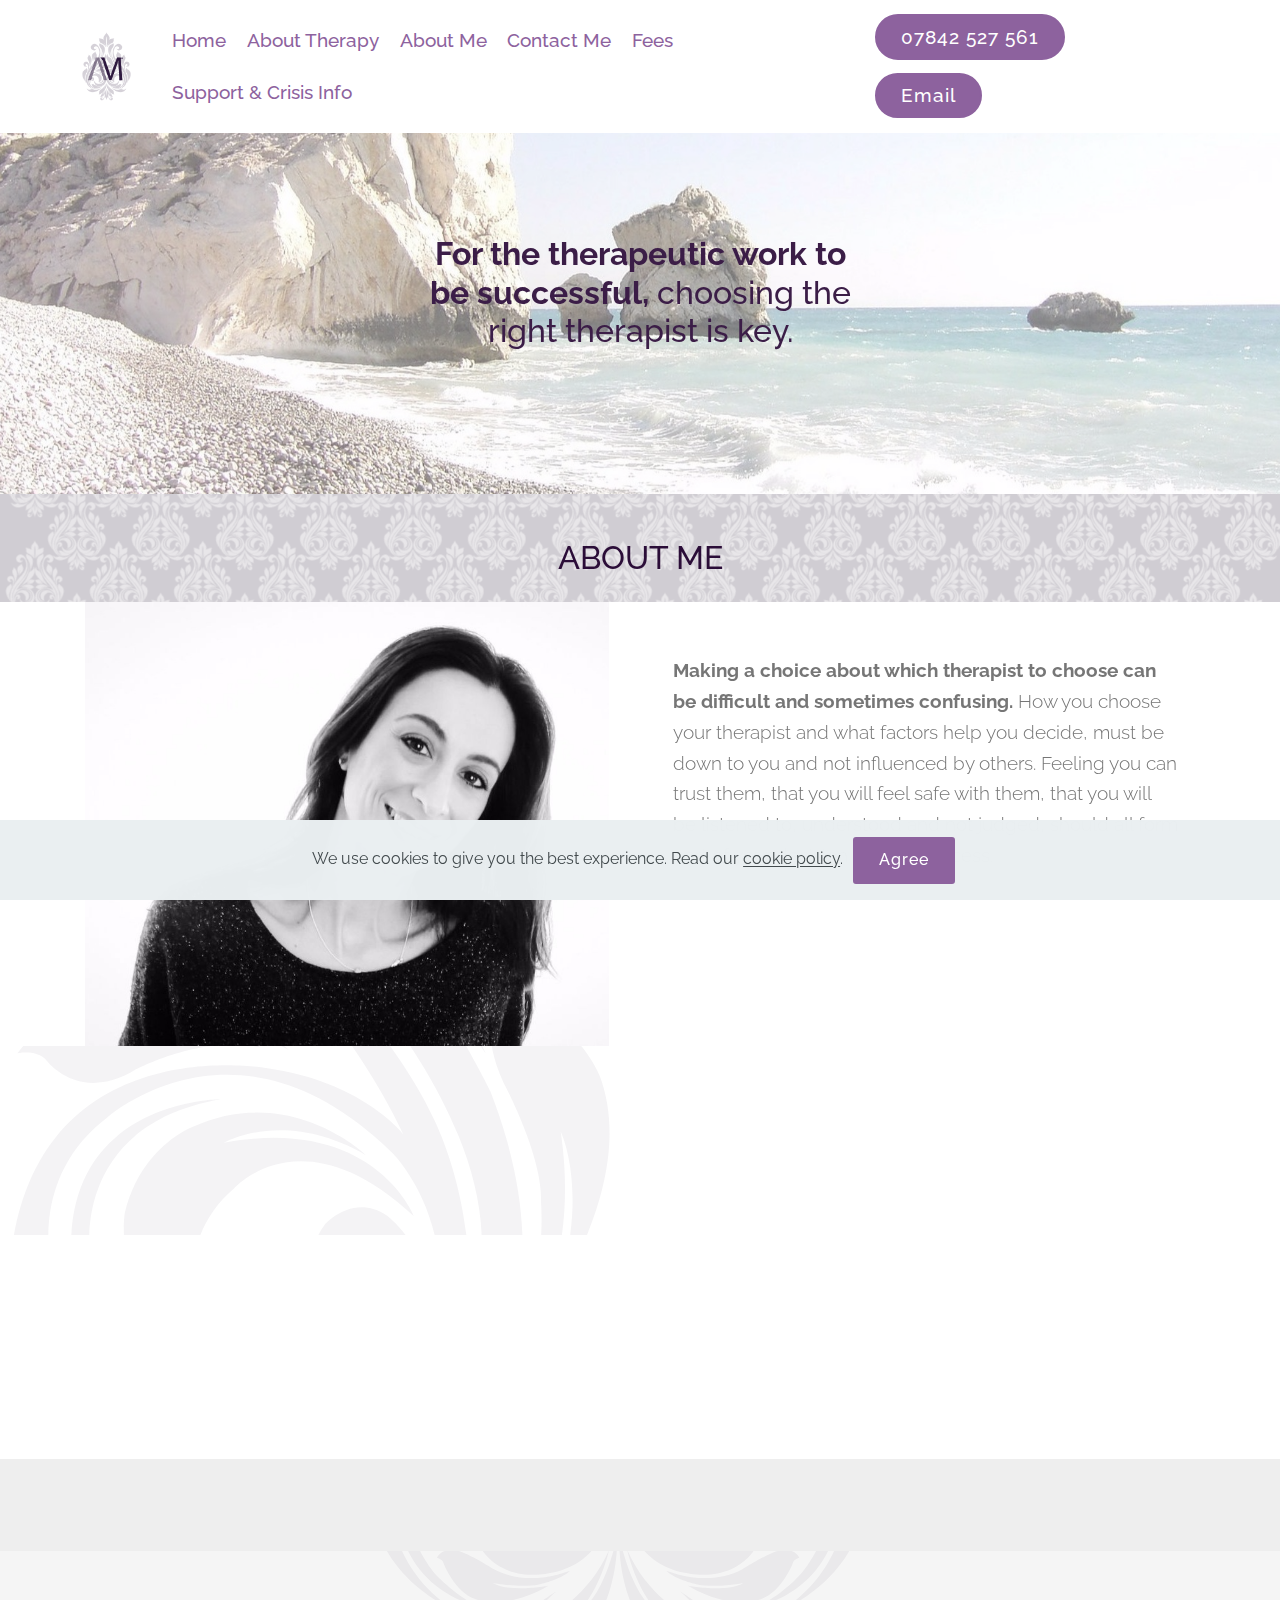
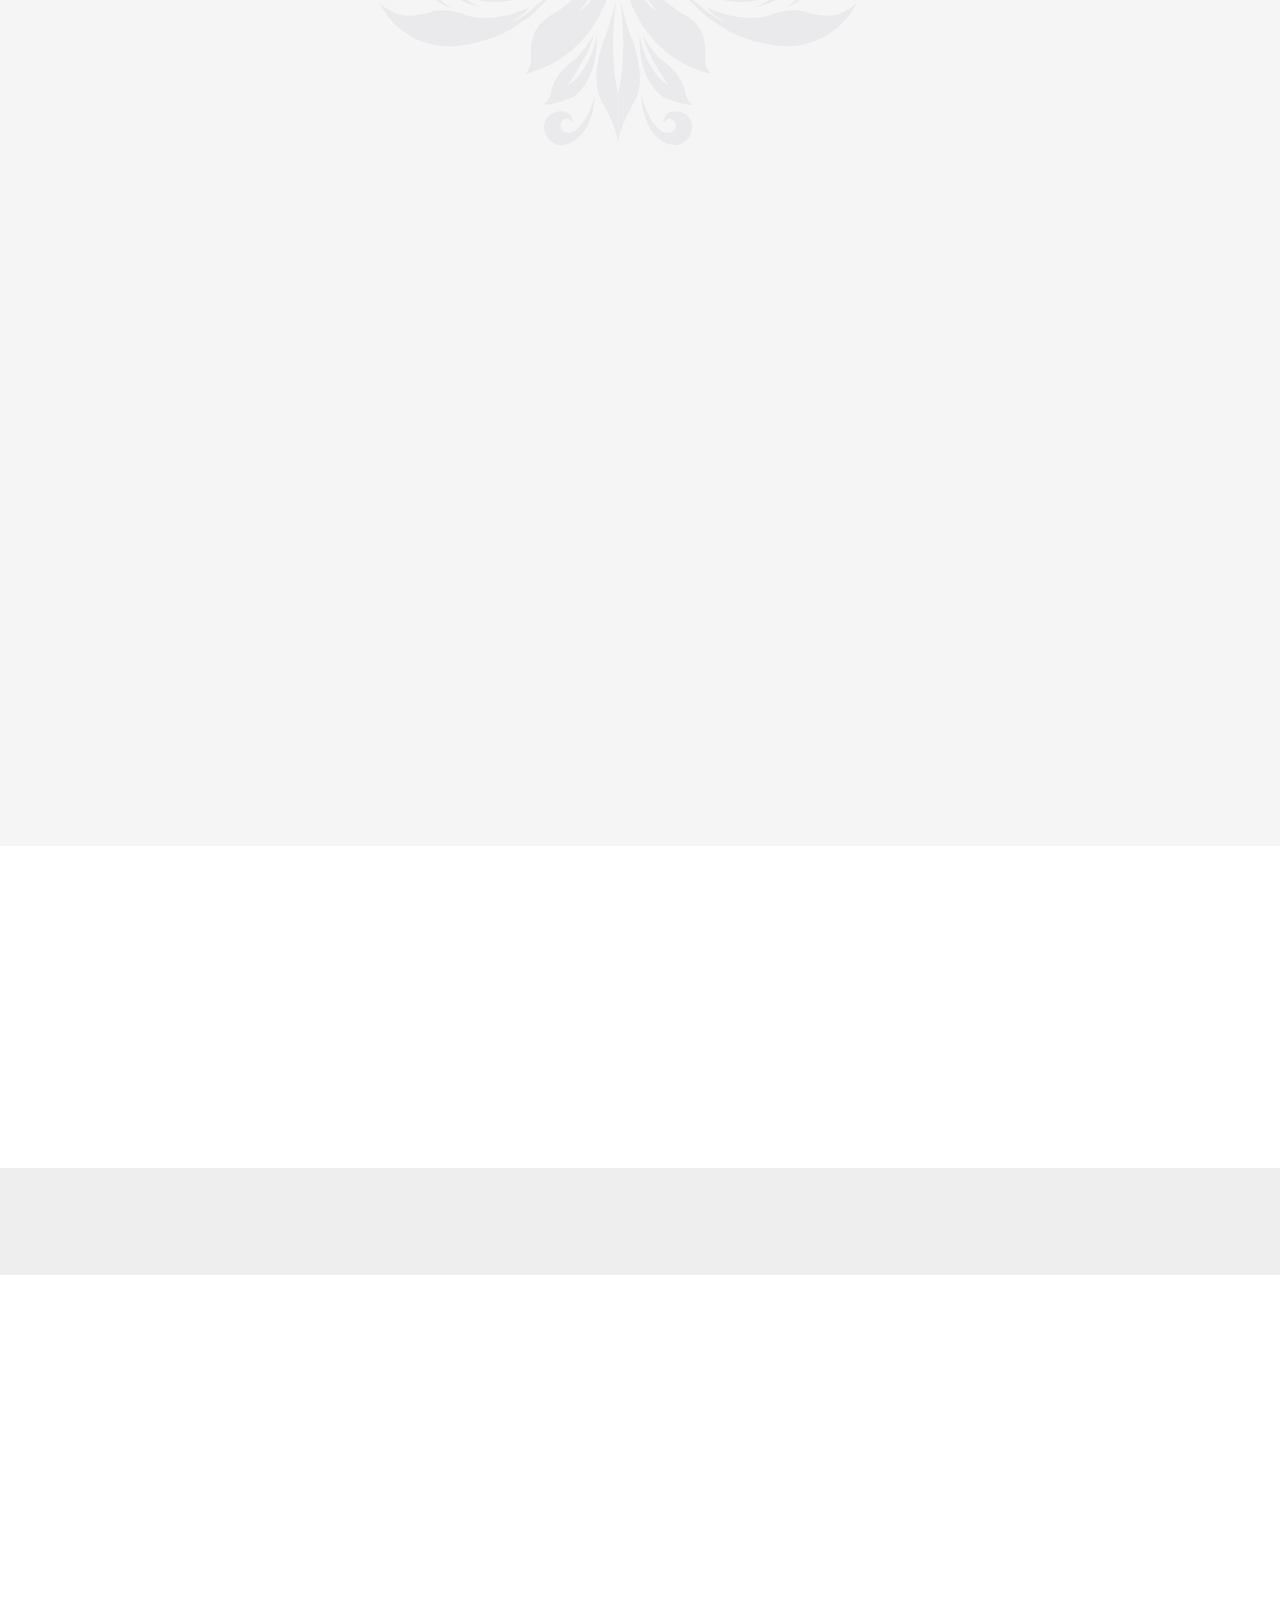
==== About-Me.html @ e9b21791 "create github pages" ====
<!DOCTYPE html>
<html  >
<head>
  
  <meta charset="UTF-8">
  <meta http-equiv="X-UA-Compatible" content="IE=edge">
  
  <meta name="viewport" content="width=device-width, initial-scale=1, minimum-scale=1">
  <link rel="shortcut icon" href="assets/images/am-mytimetoheal-logo0.5x-172x239.png" type="image/x-icon">
  <meta name="description" content="Making a choice about which therapist to choose can be difficult and sometimes confusing.

My academic qualifications include:

Making a choice about which therapist to choose can be difficult and sometimes confusing. How you choose your therapist and what factors help you decide, must be down to you and not influenced by others. Feeling you can trust them, that you will feel safe with them, that you will be listened to, understood and not judged, should all form part of your decision making process.

Counsellor & Psychotherapist | For better mental health and well-being | Counselling & Psychotherapy for Adults | Wembley, Harrow, Greater London | Online, Face-to-face">
  
  
  <title>My Time To Heal | Psychotherapy and Counselling | For better mental health and well-being | About Me</title>
  <link rel="stylesheet" href="assets/web/assets/mobirise-icons/mobirise-icons.css">
  <link rel="stylesheet" href="assets/bootstrap/css/bootstrap.min.css">
  <link rel="stylesheet" href="assets/bootstrap/css/bootstrap-grid.min.css">
  <link rel="stylesheet" href="assets/bootstrap/css/bootstrap-reboot.min.css">
  <link rel="stylesheet" href="assets/web/assets/gdpr-plugin/gdpr-styles.css">
  <link rel="stylesheet" href="assets/tether/tether.min.css">
  <link rel="stylesheet" href="assets/socicon/css/styles.css">
  <link rel="stylesheet" href="assets/animatecss/animate.min.css">
  <link rel="stylesheet" href="assets/dropdown/css/style.css">
  <link rel="stylesheet" href="assets/theme/css/style.css">
  <link rel="preload" as="style" href="assets/mobirise/css/mbr-additional.css"><link rel="stylesheet" href="assets/mobirise/css/mbr-additional.css" type="text/css">
  
  
  

</head>
<body>
  <section class="menu cid-rmArY1lgLQ" once="menu" id="menu2-4z">

    

    <nav class="navbar navbar-expand beta-menu navbar-dropdown align-items-center navbar-fixed-top navbar-toggleable-sm">
        <button class="navbar-toggler navbar-toggler-right" type="button" data-toggle="collapse" data-target="#navbarSupportedContent" aria-controls="navbarSupportedContent" aria-expanded="false" aria-label="Toggle navigation">
            <div class="hamburger">
                <span></span>
                <span></span>
                <span></span>
                <span></span>
            </div>
        </button>
        <div class="menu-logo">
            <div class="navbar-brand">
                <span class="navbar-logo">
                    <a href="index.html#header4-k5">
                        <img src="assets/images/am-mytimetoheal-logo0.5x-172x239.png" alt="My-time-to-heal-BACP and NCS registered psychotherapist and counsellor based in Wembley, London and work primarily with young people and adults. " title="My-time-to-heal-BACP and NCS registered psychotherapist and counsellor based in Wembley, London and work primarily with young people and adults. " style="height: 4.6rem;">
                    </a>
                </span>
                
            </div>
        </div>
        <div class="collapse navbar-collapse" id="navbarSupportedContent">
            <ul class="navbar-nav nav-dropdown" data-app-modern-menu="true"><li class="nav-item">
                    <a class="nav-link link text-primary display-7" href="index.html#header4-k5">
                        Home</a>
                </li><li class="nav-item">
                    <a class="nav-link link text-primary display-7" href="About-Therapy.html#content4-ao">
                        About Therapy</a>
                </li><li class="nav-item"><a class="nav-link link text-primary display-7" href="About-Me.html#header5-go">
                        About Me</a></li><li class="nav-item"><a class="nav-link link text-primary display-7" href="Contact-Me.html#header5-gq">
                        Contact Me</a></li><li class="nav-item"><a class="nav-link link text-primary display-7" href="Fees.html#header5-hh">
                        Fees</a></li><li class="nav-item"><a class="nav-link link text-primary display-7" href="Mental-Health-Support-and-Crisis-Information.html#header5-gs">Support &amp; Crisis Info</a></li></ul>
            <div class="navbar-buttons mbr-section-btn"><a class="btn btn-sm btn-primary display-7" href="tel:+44 (0)7842 527 561">07842 527 561</a> <a class="btn btn-sm btn-primary display-7" href="mailto:enquiries@mytimetoheal.co.uk">Email</a></div>
        </div>
    </nav>
</section>

<section class="header5 cid-s1kZaqlT1Z mbr-parallax-background" id="header5-go">

    

    <div class="mbr-overlay" style="opacity: 0.4; background-color: rgb(255, 255, 255);">
    </div>
    <div class="container">
        <div class="row justify-content-center">
            <div class="mbr-white col-md-5">
                <h1 class="mbr-section-title align-center pb-3 mbr-fonts-style display-5"><div><br></div><div><strong><br></strong></div><br><div><strong>For the therapeutic work to be successful,</strong> choosing the right therapist is key.</div></h1>
                
                
            </div>
        </div>
    </div>

    
</section>

<section class="header5 cid-sbq6ECqCVi mbr-parallax-background" id="header5-kl">

    

    <div class="mbr-overlay" style="opacity: 0; background-color: rgb(35, 35, 35);">
    </div>
    <div class="container">
        <div class="row justify-content-center">
            <div class="mbr-white col-md-10">
                <h1 class="mbr-section-title align-center pb-3 mbr-fonts-style display-5">ABOUT ME</h1>
                
                
            </div>
        </div>
    </div>

    
</section>

<section class="testimonials2 cid-sbkFHCtm6P" id="testimonials2-ke">

    

    

    <div class="container">
        <div class="media-container-row">
            <div class="mbr-figure pr-lg-5" style="width: 105%;">
              <img src="assets/images/anna-maria-dilieto-grey-2-1048x698.jpeg" alt="Anna-Maria-Dilieto-Counsellor &amp; Psychotherapist | For better mental health and well-being | Counselling &amp; Psychotherapy for Adults | Wembley, Harrow, Greater London | Online, Face-to-face" title="Anna-Maria-Dilieto-Counsellor &amp; Psychotherapist | For better mental health and well-being | Counselling &amp; Psychotherapy for Adults | Wembley, Harrow, Greater London | Online, Face-to-face">
            </div>
            <div class="media-content px-3 align-self-center mbr-white py-2">
                    <p class="mbr-text testimonial-text mbr-fonts-style display-7"><span style="font-style: normal;"><strong>Making a choice about which therapist to choose can be difficult and sometimes confusing.</strong> How you choose your therapist and what factors help you decide, must be down to you and not influenced by others. Feeling you can trust them, that you will feel safe with them, that you will be listened to, understood and not judged, should all form part of your decision making process.
                    </span></p>
                    <p class="mbr-author-name pt-4 mb-2 mbr-fonts-style display-7">
                       Anna-Maria-Dilieto</p>
                    <p class="mbr-author-desc mbr-fonts-style display-7">
                       Counsellor and Psycotherapist
                    </p>
            </div>
        </div>
    </div>
</section>

<section class="cid-rqs8asDiIk mbr-parallax-background" id="content1-7b">
    
     

    <div class="container">
        <div class="media-container-row">
            <div class="mbr-text col-12 mbr-fonts-style display-7 col-md-8"><p><strong>Taking that first step</strong><span style="font-size: 1.2rem;"> to get in touch can be terrifying and can evoke lots of mixed and unnerving feelings. It may add to the feelings of vulnerability but this is absolutely normal. It also shows immense courage and inner strength that will undoubtedly form a part of the journey you are about to embark on.</span><br></p><p><strong>With all this in mind,</strong><span style="font-size: 1.2rem;"> it is important that when choosing your therapist, you consider their qualifications, that they have undergone recognised and approved training, and are registered with a professional body recognised by the professional standards authority.&nbsp;</span><br></p></div>
        </div>
    </div>
    
    <section class="mbr-section content5 mbr-parallax-background" group="Article">

    

    <div class="mbr-overlay" style="opacity: 0.5; background-color: rgb(141, 98, 158);">
    </div>


</section></section>

<section class="header5 cid-sbq6Ubxd2U mbr-parallax-background" id="header5-km">

    

    <div class="mbr-overlay" style="opacity: 0; background-color: rgb(35, 35, 35);">
    </div>
    <div class="container">
        <div class="row justify-content-center">
            <div class="mbr-white col-md-10">
                <h1 class="mbr-section-title align-center pb-3 mbr-fonts-style display-7"><strong>&nbsp;Professional Qualifications</strong></h1>
                
                
            </div>
        </div>
    </div>

    
</section>

<section class="mbr-section info3 cid-rSMXBiUciQ mbr-parallax-background" id="info3-cl">

    

    <div class="mbr-overlay" style="opacity: 0.4; background-color: rgb(255, 255, 255);">
    </div>

    <div class="container">
        <div class="row justify-content-center">
            <div class="media-container-column title col-12 col-md-10">
                
                <h3 class="mbr-section-subtitle align-left mbr-light mbr-white pb-3 mbr-fonts-style display-7"><strong>Diploma in </strong>(Psychodynamic)<strong> Therapeutic Counselling.</strong><br><br><strong>Foundations of CBT </strong>[Cognitive Behavioural Therapy]<div><br></div><div><strong>Rewind Trauma Therapy - The Rewind Technique</strong></div><br><div><strong>Dream Completion Technique</strong></div><br><div>Certificate in<strong> Clinical Assessment Skills</strong></div><br><div><strong>Attachment, Complex Trauma Therapy, PTSD and Personality Disorders</strong></div><div><strong><br></strong></div><div><strong>Imago Relationship Therapy</strong></div><br><div><strong>Psychological Models and Treatment for Bipolar</strong></div><br><div><strong>Polyvagal Theory</strong></div><br><div><strong>Bereavement and Complex Grief</strong></div><br><div>Certificates in<strong> Counselling Skills and Counselling Studies</strong></div><strong><br></strong><div><br></div><strong><br></strong><div><span style="font-size: 16px;"><em>[<strong> </strong>Pre Psychotherapy &amp; Counselling qualifications include:</em><strong>   BA(Hons) </strong>Law and International Business (with <strong>Organisational Psychology</strong>) ]</span></div><div><span style="font-size: 1rem;"><br></span></div></h3>
                <p class="mbr-text align-left mbr-white mbr-fonts-style display-7">
                    In addition to my qualifications, I attend regular conferences and specialised courses to maintain up to date continuous professional development.
                </p>
                
            </div>
        </div>
    </div>
</section>

<section class="mbr-section article content1 cid-rkrnh1WNJz" id="content1-m">
    
     

    <div class="container">
        <div class="media-container-row">
            <div class="mbr-text col-12 mbr-fonts-style display-7 col-md-8"><p><strong>Alongside my private practice,</strong> my clinical experience within mental health settings includes working with the UK's Largest Mental Health Charity, <a href="http://www.mind.org.uk" target="_blank">Mind</a> offering counselling support to adults, also<a href="https://www.hillingdon.gov.uk/article/9592/Contact-details-for-Link-counselling-and-information-service-for-young-people " target="_blank"> Link</a>&nbsp;<a href="https://www.hillingdon.gov.uk/article/9592/Contact-details-for-Link-counselling-and-information-service-for-young-people " target="_blank">Counselling Service</a> which offers mental health support to 13 - 25 year olds and finally the Leading National Children's Mental Health Charity, <a href="http://www.place2be.org.uk" target="_blank">Place 2 Be</a>&nbsp;which offers counselling services to children within schools.&nbsp;</p><p><strong><br></strong></p></div>
        </div>
    </div>
</section>

<section class="header5 cid-sbq7DW9t6k mbr-parallax-background" id="header5-ko">

    

    <div class="mbr-overlay" style="opacity: 0; background-color: rgb(35, 35, 35);">
    </div>
    <div class="container">
        <div class="row justify-content-center">
            <div class="mbr-white col-md-10">
                <h1 class="mbr-section-title align-center pb-3 mbr-fonts-style display-5"><strong>Earlier</strong> Career</h1>
                
                
            </div>
        </div>
    </div>

    
</section>

<section class="mbr-section article content1 cid-rkrnx6Lb4l" id="content1-o">
    
     

    <div class="container">
        <div class="media-container-row">
            <div class="mbr-text col-12 mbr-fonts-style display-7 col-md-8"><p><strong>I have always</strong> had a passion for working with people. Before working as a psychotherapist and counsellor, my career in the corporate environment centred around working closely with teams and individuals, helping them progress and develop in their chosen careers.  I managed small and large customer facing teams, training them, developing their skills and nurturing their talents to help them achieve their maximum potential. &nbsp;</p><p><strong>Being able to witness</strong> first-hand how simply giving people time to express themselves, notice their abilities, support them through their challenges, listen to them, encourage them to see their full potential and believe in them, highlighted to me that helping people through psychotherapy and counselling can have an even more profound impact on a individuals well-being.</p><p><strong>I would like to offer you </strong>the same time and space to explore the things that you might feel are troubling you. For those moments where perhaps simply talking to friends or family doesn’t seem to help.&nbsp;</p><p><strong>Sometimes it is hard</strong> to have your voice heard, to find someone to give you the time you need to express yourself, to be able to truly say what is on your mind without that fear of how someone else might judge your thoughts. Psychotherapy and counselling will offer you exactly that. A chance to be yourselves, to have the space to think, to find clarity, to explore your emotions, to find courage to change, to become hopeful – a chance to find ‘you’.</p><p><strong>If this opportunity</strong> to have space to explore what’s going on for you sounds like something you would like to experience, then please feel free to <a href="mailto:enquiries@mytimetoheal.co.uk"><strong>contact me.</strong></a></p></div>
        </div>
    </div>
</section>

<section class="mbr-section article content1 cid-sb4fQYhULv" id="content1-kc">
    
     

    <div class="container">
        <div class="media-container-row">
            <div class="mbr-text col-12 mbr-fonts-style display-7 col-md-8"><p>A Registered Member of the British Association of Counselling and Psychotherapy and Accredited Member of the National Counselling Society.</p></div>
        </div>
    </div>
</section>

<section class="cid-rmu30UndPt" id="image1-53">

    

    <figure class="mbr-figure container">
        <div class="image-block" style="width: 29%;">
            <img src="assets/images/bacp-mncs-logos300dpi-444x106.png" width="1400" alt="A Registered Member of the British Association of Counselling and Psychotherapy and Accredited Member of the National Counselling Society." title="A Registered Member of the British Association of Counselling and Psychotherapy and Accredited Member of the National Counselling Society.">
            
        </div>
    </figure>
</section>

<section class="cid-rWpztxuyQA" id="image1-fb">

    

    <figure class="mbr-figure container">
        <div class="image-block" style="width: 20%;">
            <a href="https://www.psychologytoday.com/profile/454754"><img src="assets/images/psycology-today-data-id-454756.png" width="1400" alt="verified by psycology today data id 454754" title="verified by psycology today - data-id=454754"></a>
            
        </div>
    </figure>



                       

<!-- End Verification -->  

</section>

<section class="extHeader cid-rQYcGrWcTN mbr-parallax-background" id="extHeader1-ap">

    

    <div class="mbr-overlay" style="opacity: 0.7; background-color: rgb(43, 13, 56);"></div>

    <div class="container align-left">
        <div class="row">
            <div class="mbr-white col-lg-5 col-md-6">
                <div class="wrapper">
                    <h1 class="mbr-section-title mbr-bold pb-2 mbr-fonts-style display-7">"I was always looking outside myself for strength and confidence but it comes from within. It is there all the time."</h1>
                    
                    <p class="mbr-text pb-2 align-left mbr-fonts-style display-4">Anna Freud</p>
                    
                   <div> <img src="assets/images/anna-frued-signature.png" title="about-my time to heal" alt="anna-frued"></div>
                </div>
            </div>
        </div>
    </div>
    
</section>

<section class="cid-s1qy9HbKIZ mbr-parallax-background" id="footer1-hb">

    

    <div class="mbr-overlay" style="background-color: rgb(59, 29, 71); opacity: 0.9;"></div>

    <div class="container">
        <div class="media-container-row content text-white">
            <div class="col-12 col-md-3">
                <div class="media-wrap">
                    
                        <a href="#top"><img src="assets/images/mtth-white-out-footer-.svg" alt="Counsellor &amp; Psychotherapist | For better mental health and well-being | Counselling &amp; Psychotherapy for Adults | Wembley, Harrow, Greater London | Online, Face-to-face" title="Counsellor &amp; Psychotherapist | For better mental health and well-being | Counselling &amp; Psychotherapy for Adults | Wembley, Harrow, Greater London | Online, Face-to-face"></a>
                    
                </div>
            </div>
            <div class="col-12 col-md-3 mbr-fonts-style display-7">
                <h5 class="pb-3">
                    Practice Location</h5>
                <p class="mbr-text"><a href="https://www.google.com/maps/place/Wembley+HA0/@51.55178,-0.305155,15z/data=!4m5!3m4!1s0x487611890b1a323b:0xa45fafa821d73691!8m2!3d51.561918!4d-0.312378?hl=en" target="_blank">Wembley</a><strong><b><a href="https://www.google.com/maps/dir///@51.5643972,-0.3241803,15z" target="_blank"><br></a></b></strong></p>
            </div>
            <div class="col-12 col-md-3 mbr-fonts-style display-7">
                <h5 class="pb-3">
                    Contacts
                </h5>
                <p class="mbr-text">
                    Email:<br><strong><a href="mailto:enquiries@mytimetoheal.co.uk" class="text-white">enquiries@mytimetoheal.co.uk</a></strong><br>Phone:<br><strong><a href="tel:+44 (0)7842 527 561" class="text-white">+44 (0)7842 527 561</a></strong><br></p>
            </div>
            <div class="col-12 col-md-3 mbr-fonts-style display-7">
                <h5 class="pb-3">Site Map</h5>
                <p class="mbr-text"><a href="home.html#header5-gw" class="text-white">Home</a><br><a href="About-Therapy.html" class="text-white">About Therapy</a><br><a href="About-Me.html" class="text-white">About Me</a><br><a href="Contact-Me.html" class="text-secondary">Contact me</a><br><a href="Fees.html" class="text-white">Fees</a><br><a href="Mental-Health-Support-and-Crisis-Information.html" class="text-white">Support &amp; Crisis Information</a><a href="page5.html#header4-y" class="text-white"><br></a><br><a href="privacy.html" class="text-secondary">Privacy policy</a><a href="page5.html#header4-y" class="text-white"><br></a><br></p>
            </div>
        </div>
        <div class="footer-lower">
            <div class="media-container-row">
                <div class="col-sm-12">
                    <hr>
                </div>
            </div>
            <div class="media-container-row mbr-white">
                <div class="col-sm-6 copyright">
                    <p class="mbr-text mbr-fonts-style display-4">© MyTimeToHeal 2020 - All Rights Reserved<br><a href="http://www.andreaskaraiskos.com" target="_blank" class="text-primary">Design and Development © AndreasKaraiskos.com 2020 - All Rights Reserved</a><br><a href="http://www.andreaskaraiskos.com" target="_blank" class="text-primary"><br></a><br></p>
                </div>
                <div class="col-md-6">
                    
                </div>
            </div>
        </div>
    </div>
</section>


  <script src="assets/web/assets/jquery/jquery.min.js"></script>
  <script src="assets/popper/popper.min.js"></script>
  <script src="assets/bootstrap/js/bootstrap.min.js"></script>
  <script src="assets/tether/tether.min.js"></script>
  <script src="assets/web/assets/cookies-alert-plugin/cookies-alert-core.js"></script>
  <script src="assets/web/assets/cookies-alert-plugin/cookies-alert-script.js"></script>
  <script src="assets/parallax/jarallax.min.js"></script>
  <script src="assets/viewportchecker/jquery.viewportchecker.js"></script>
  <script src="assets/dropdown/js/nav-dropdown.js"></script>
  <script src="assets/dropdown/js/navbar-dropdown.js"></script>
  <script src="assets/touchswipe/jquery.touch-swipe.min.js"></script>
  <script src="assets/smoothscroll/smooth-scroll.js"></script>
  <script src="assets/theme/js/script.js"></script>
  
  
<input name="cookieData" type="hidden" data-cookie-customDialogSelector='null' data-cookie-colorText='#424a4d' data-cookie-colorBg='rgba(234, 239, 241, 0.99)' data-cookie-textButton='Agree' data-cookie-colorButton='' data-cookie-colorLink='#424a4d' data-cookie-underlineLink='true' data-cookie-text="We use cookies to give you the best experience. Read our <a href='privacy.html'>cookie policy</a>.">
   <div id="scrollToTop" class="scrollToTop mbr-arrow-up"><a style="text-align: center;"><i class="mbr-arrow-up-icon mbr-arrow-up-icon-cm cm-icon cm-icon-smallarrow-up"></i></a></div>
    <input name="animation" type="hidden">
  
</body>
</html>
---- assets/web/assets/mobirise-icons/mobirise-icons.css ----
@font-face {
  font-family: 'MobiriseIcons';
  src:  url('mobirise-icons.eot?spat4u');
  src:  url('mobirise-icons.eot?spat4u#iefix') format('embedded-opentype'),
    url('mobirise-icons.ttf?spat4u') format('truetype'),
    url('mobirise-icons.woff?spat4u') format('woff'),
    url('mobirise-icons.svg?spat4u#MobiriseIcons') format('svg');
  font-weight: normal;
  font-style: normal;
  font-display: swap;
}

[class^="mbri-"], [class*=" mbri-"] {
  /* use !important to prevent issues with browser extensions that change fonts */
  font-family: MobiriseIcons !important;
  speak: none;
  font-style: normal;
  font-weight: normal;
  font-variant: normal;
  text-transform: none;
  line-height: 1;

  /* Better Font Rendering =========== */
  -webkit-font-smoothing: antialiased;
  -moz-osx-font-smoothing: grayscale;
}

.mbri-add-submenu:before {
  content: "\e900";
}
.mbri-alert:before {
  content: "\e901";
}
.mbri-align-center:before {
  content: "\e902";
}
.mbri-align-justify:before {
  content: "\e903";
}
.mbri-align-left:before {
  content: "\e904";
}
.mbri-align-right:before {
  content: "\e905";
}
.mbri-android:before {
  content: "\e906";
}
.mbri-apple:before {
  content: "\e907";
}
.mbri-arrow-down:before {
  content: "\e908";
}
.mbri-arrow-next:before {
  content: "\e909";
}
.mbri-arrow-prev:before {
  content: "\e90a";
}
.mbri-arrow-up:before {
  content: "\e90b";
}
.mbri-bold:before {
  content: "\e90c";
}
.mbri-bookmark:before {
  content: "\e90d";
}
.mbri-bootstrap:before {
  content: "\e90e";
}
.mbri-briefcase:before {
  content: "\e90f";
}
.mbri-browse:before {
  content: "\e910";
}
.mbri-bulleted-list:before {
  content: "\e911";
}
.mbri-calendar:before {
  content: "\e912";
}
.mbri-camera:before {
  content: "\e913";
}
.mbri-cart-add:before {
  content: "\e914";
}
.mbri-cart-full:before {
  content: "\e915";
}
.mbri-cash:before {
  content: "\e916";
}
.mbri-change-style:before {
  content: "\e917";
}
.mbri-chat:before {
  content: "\e918";
}
.mbri-clock:before {
  content: "\e919";
}
.mbri-close:before {
  content: "\e91a";
}
.mbri-cloud:before {
  content: "\e91b";
}
.mbri-code:before {
  content: "\e91c";
}
.mbri-contact-form:before {
  content: "\e91d";
}
.mbri-credit-card:before {
  content: "\e91e";
}
.mbri-cursor-click:before {
  content: "\e91f";
}
.mbri-cust-feedback:before {
  content: "\e920";
}
.mbri-database:before {
  content: "\e921";
}
.mbri-delivery:before {
  content: "\e922";
}
.mbri-desktop:before {
  content: "\e923";
}
.mbri-devices:before {
  content: "\e924";
}
.mbri-down:before {
  content: "\e925";
}
.mbri-download:before {
  content: "\e989";
}
.mbri-drag-n-drop:before {
  content: "\e927";
}
.mbri-drag-n-drop2:before {
  content: "\e928";
}
.mbri-edit:before {
  content: "\e929";
}
.mbri-edit2:before {
  content: "\e92a";
}
.mbri-error:before {
  content: "\e92b";
}
.mbri-extension:before {
  content: "\e92c";
}
.mbri-features:before {
  content: "\e92d";
}
.mbri-file:before {
  content: "\e92e";
}
.mbri-flag:before {
  content: "\e92f";
}
.mbri-folder:before {
  content: "\e930";
}
.mbri-gift:before {
  content: "\e931";
}
.mbri-github:before {
  content: "\e932";
}
.mbri-globe:before {
  content: "\e933";
}
.mbri-globe-2:before {
  content: "\e934";
}
.mbri-growing-chart:before {
  content: "\e935";
}
.mbri-hearth:before {
  content: "\e936";
}
.mbri-help:before {
  content: "\e937";
}
.mbri-home:before {
  content: "\e938";
}
.mbri-hot-cup:before {
  content: "\e939";
}
.mbri-idea:before {
  content: "\e93a";
}
.mbri-image-gallery:before {
  content: "\e93b";
}
.mbri-image-slider:before {
  content: "\e93c";
}
.mbri-info:before {
  content: "\e93d";
}
.mbri-italic:before {
  content: "\e93e";
}
.mbri-key:before {
  content: "\e93f";
}
.mbri-laptop:before {
  content: "\e940";
}
.mbri-layers:before {
  content: "\e941";
}
.mbri-left-right:before {
  content: "\e942";
}
.mbri-left:before {
  content: "\e943";
}
.mbri-letter:before {
  content: "\e944";
}
.mbri-like:before {
  content: "\e945";
}
.mbri-link:before {
  content: "\e946";
}
.mbri-lock:before {
  content: "\e947";
}
.mbri-login:before {
  content: "\e948";
}
.mbri-logout:before {
  content: "\e949";
}
.mbri-magic-stick:before {
  content: "\e94a";
}
.mbri-map-pin:before {
  content: "\e94b";
}
.mbri-menu:before {
  content: "\e94c";
}
.mbri-mobile:before {
  content: "\e94d";
}
.mbri-mobile2:before {
  content: "\e94e";
}
.mbri-mobirise:before {
  content: "\e94f";
}
.mbri-more-horizontal:before {
  content: "\e950";
}
.mbri-more-vertical:before {
  content: "\e951";
}
.mbri-music:before {
  content: "\e952";
}
.mbri-new-file:before {
  content: "\e953";
}
.mbri-numbered-list:before {
  content: "\e954";
}
.mbri-opened-folder:before {
  content: "\e955";
}
.mbri-pages:before {
  content: "\e956";
}
.mbri-paper-plane:before {
  content: "\e957";
}
.mbri-paperclip:before {
  content: "\e958";
}
.mbri-photo:before {
  content: "\e959";
}
.mbri-photos:before {
  content: "\e95a";
}
.mbri-pin:before {
  content: "\e95b";
}
.mbri-play:before {
  content: "\e95c";
}
.mbri-plus:before {
  content: "\e95d";
}
.mbri-preview:before {
  content: "\e95e";
}
.mbri-print:before {
  content: "\e95f";
}
.mbri-protect:before {
  content: "\e960";
}
.mbri-question:before {
  content: "\e961";
}
.mbri-quote-left:before {
  content: "\e962";
}
.mbri-quote-right:before {
  content: "\e963";
}
.mbri-refresh:before {
  content: "\e964";
}
.mbri-responsive:before {
  content: "\e965";
}
.mbri-right:before {
  content: "\e966";
}
.mbri-rocket:before {
  content: "\e967";
}
.mbri-sad-face:before {
  content: "\e968";
}
.mbri-sale:before {
  content: "\e969";
}
.mbri-save:before {
  content: "\e96a";
}
.mbri-search:before {
  content: "\e96b";
}
.mbri-setting:before {
  content: "\e96c";
}
.mbri-setting2:before {
  content: "\e96d";
}
.mbri-setting3:before {
  content: "\e96e";
}
.mbri-share:before {
  content: "\e96f";
}
.mbri-shopping-bag:before {
  content: "\e970";
}
.mbri-shopping-basket:before {
  content: "\e971";
}
.mbri-shopping-cart:before {
  content: "\e972";
}
.mbri-sites:before {
  content: "\e973";
}
.mbri-smile-face:before {
  content: "\e974";
}
.mbri-speed:before {
  content: "\e975";
}
.mbri-star:before {
  content: "\e976";
}
.mbri-success:before {
  content: "\e977";
}
.mbri-sun:before {
  content: "\e978";
}
.mbri-sun2:before {
  content: "\e979";
}
.mbri-tablet:before {
  content: "\e97a";
}
.mbri-tablet-vertical:before {
  content: "\e97b";
}
.mbri-target:before {
  content: "\e97c";
}
.mbri-timer:before {
  content: "\e97d";
}
.mbri-to-ftp:before {
  content: "\e97e";
}
.mbri-to-local-drive:before {
  content: "\e97f";
}
.mbri-touch-swipe:before {
  content: "\e980";
}
.mbri-touch:before {
  content: "\e981";
}
.mbri-trash:before {
  content: "\e982";
}
.mbri-underline:before {
  content: "\e983";
}
.mbri-unlink:before {
  content: "\e984";
}
.mbri-unlock:before {
  content: "\e985";
}
.mbri-up-down:before {
  content: "\e986";
}
.mbri-up:before {
  content: "\e987";
}
.mbri-update:before {
  content: "\e988";
}
.mbri-upload:before {
 content: "\e926"; 
}
.mbri-user:before {
  content: "\e98a";
}
.mbri-user2:before {
  content: "\e98b";
}
.mbri-users:before {
  content: "\e98c";
}
.mbri-video:before {
  content: "\e98d";
}
.mbri-video-play:before {
  content: "\e98e";
}
.mbri-watch:before {
  content: "\e98f";
}
.mbri-website-theme:before {
  content: "\e990";
}
.mbri-wifi:before {
  content: "\e991";
}
.mbri-windows:before {
  content: "\e992";
}
.mbri-zoom-out:before {
  content: "\e993";
}
.mbri-redo:before {
  content: "\e994";
}
.mbri-undo:before {
  content: "\e995";
}
---- assets/web/assets/gdpr-plugin/gdpr-styles.css ----
.gdpr-block {
    padding: 10px;
    font-size: 14px;
    display: block;
    width: 100%;
    text-align: center;
}
.gdpr-block.covert {
	display: none;
}
.textGDPR {
    position: relative;
}
.gdpr-block label span.textGDPR input[name='gdpr']{
    width: 15px;
    height: 15px;
    margin: 0;
    position: absolute;
    top: 2px;
    left: -20px;
}
.gdpr-block label {
    color: #a7a7a7;
    vertical-align: middle;
    user-select: none;
    margin-bottom: 0;
}
---- assets/socicon/css/styles.css ----
@charset "UTF-8";

@font-face {
  font-family: 'Socicon';
  src:  url('../fonts/socicon.eot');
  src:  url('../fonts/socicon.eot?#iefix') format('embedded-opentype'),
    url('../fonts/socicon.woff2') format('woff2'),
    url('../fonts/socicon.ttf') format('truetype'),
    url('../fonts/socicon.woff') format('woff'),
    url('../fonts/socicon.svg#socicon') format('svg');
  font-weight: normal;
  font-style: normal;
}

[data-icon]:before {
  font-family: "socicon" !important;
  content: attr(data-icon);
  font-style: normal !important;
  font-weight: normal !important;
  font-variant: normal !important;
  text-transform: none !important;
  speak: none;
  line-height: 1;
  -webkit-font-smoothing: antialiased;
  -moz-osx-font-smoothing: grayscale;
}

[class^="socicon-"], [class*=" socicon-"] {
  /* use !important to prevent issues with browser extensions that change fonts */
  font-family: 'Socicon' !important;
  speak: none;
  font-style: normal;
  font-weight: normal;
  font-variant: normal;
  text-transform: none;
  line-height: 1;

  /* Better Font Rendering =========== */
  -webkit-font-smoothing: antialiased;
  -moz-osx-font-smoothing: grayscale;
}

.socicon-eitaa:before {
  content: "\e97c";
}
.socicon-soroush:before {
  content: "\e97d";
}
.socicon-bale:before {
  content: "\e97e";
}
.socicon-zazzle:before {
  content: "\e97b";
}
.socicon-society6:before {
  content: "\e97a";
}
.socicon-redbubble:before {
  content: "\e979";
}
.socicon-avvo:before {
  content: "\e978";
}
.socicon-stitcher:before {
  content: "\e977";
}
.socicon-googlehangouts:before {
  content: "\e974";
}
.socicon-dlive:before {
  content: "\e975";
}
.socicon-vsco:before {
  content: "\e976";
}
.socicon-flipboard:before {
  content: "\e973";
}
.socicon-ubuntu:before {
  content: "\e958";
}
.socicon-artstation:before {
  content: "\e959";
}
.socicon-invision:before {
  content: "\e95a";
}
.socicon-torial:before {
  content: "\e95b";
}
.socicon-collectorz:before {
  content: "\e95c";
}
.socicon-seenthis:before {
  content: "\e95d";
}
.socicon-googleplaymusic:before {
  content: "\e95e";
}
.socicon-debian:before {
  content: "\e95f";
}
.socicon-filmfreeway:before {
  content: "\e960";
}
.socicon-gnome:before {
  content: "\e961";
}
.socicon-itchio:before {
  content: "\e962";
}
.socicon-jamendo:before {
  content: "\e963";
}
.socicon-mix:before {
  content: "\e964";
}
.socicon-sharepoint:before {
  content: "\e965";
}
.socicon-tinder:before {
  content: "\e966";
}
.socicon-windguru:before {
  content: "\e967";
}
.socicon-cdbaby:before {
  content: "\e968";
}
.socicon-elementaryos:before {
  content: "\e969";
}
.socicon-stage32:before {
  content: "\e96a";
}
.socicon-tiktok:before {
  content: "\e96b";
}
.socicon-gitter:before {
  content: "\e96c";
}
.socicon-letterboxd:before {
  content: "\e96d";
}
.socicon-threema:before {
  content: "\e96e";
}
.socicon-splice:before {
  content: "\e96f";
}
.socicon-metapop:before {
  content: "\e970";
}
.socicon-naver:before {
  content: "\e971";
}
.socicon-remote:before {
  content: "\e972";
}
.socicon-internet:before {
  content: "\e957";
}
.socicon-moddb:before {
  content: "\e94b";
}
.socicon-indiedb:before {
  content: "\e94c";
}
.socicon-traxsource:before {
  content: "\e94d";
}
.socicon-gamefor:before {
  content: "\e94e";
}
.socicon-pixiv:before {
  content: "\e94f";
}
.socicon-myanimelist:before {
  content: "\e950";
}
.socicon-blackberry:before {
  content: "\e951";
}
.socicon-wickr:before {
  content: "\e952";
}
.socicon-spip:before {
  content: "\e953";
}
.socicon-napster:before {
  content: "\e954";
}
.socicon-beatport:before {
  content: "\e955";
}
.socicon-hackerone:before {
  content: "\e956";
}
.socicon-hackernews:before {
  content: "\e946";
}
.socicon-smashwords:before {
  content: "\e947";
}
.socicon-kobo:before {
  content: "\e948";
}
.socicon-bookbub:before {
  content: "\e949";
}
.socicon-mailru:before {
  content: "\e94a";
}
.socicon-gitlab:before {
  content: "\e945";
}
.socicon-instructables:before {
  content: "\e944";
}
.socicon-portfolio:before {
  content: "\e943";
}
.socicon-codered:before {
  content: "\e940";
}
.socicon-origin:before {
  content: "\e941";
}
.socicon-nextdoor:before {
  content: "\e942";
}
.socicon-udemy:before {
  content: "\e93f";
}
.socicon-livemaster:before {
  content: "\e93e";
}
.socicon-crunchbase:before {
  content: "\e93b";
}
.socicon-homefy:before {
  content: "\e93c";
}
.socicon-calendly:before {
  content: "\e93d";
}
.socicon-realtor:before {
  content: "\e90f";
}
.socicon-tidal:before {
  content: "\e910";
}
.socicon-qobuz:before {
  content: "\e911";
}
.socicon-natgeo:before {
  content: "\e912";
}
.socicon-mastodon:before {
  content: "\e913";
}
.socicon-unsplash:before {
  content: "\e914";
}
.socicon-homeadvisor:before {
  content: "\e915";
}
.socicon-angieslist:before {
  content: "\e916";
}
.socicon-codepen:before {
  content: "\e917";
}
.socicon-slack:before {
  content: "\e918";
}
.socicon-openaigym:before {
  content: "\e919";
}
.socicon-logmein:before {
  content: "\e91a";
}
.socicon-fiverr:before {
  content: "\e91b";
}
.socicon-gotomeeting:before {
  content: "\e91c";
}
.socicon-aliexpress:before {
  content: "\e91d";
}
.socicon-guru:before {
  content: "\e91e";
}
.socicon-appstore:before {
  content: "\e91f";
}
.socicon-homes:before {
  content: "\e920";
}
.socicon-zoom:before {
  content: "\e921";
}
.socicon-alibaba:before {
  content: "\e922";
}
.socicon-craigslist:before {
  content: "\e923";
}
.socicon-wix:before {
  content: "\e924";
}
.socicon-redfin:before {
  content: "\e925";
}
.socicon-googlecalendar:before {
  content: "\e926";
}
.socicon-shopify:before {
  content: "\e927";
}
.socicon-freelancer:before {
  content: "\e928";
}
.socicon-seedrs:before {
  content: "\e929";
}
.socicon-bing:before {
  content: "\e92a";
}
.socicon-doodle:before {
  content: "\e92b";
}
.socicon-bonanza:before {
  content: "\e92c";
}
.socicon-squarespace:before {
  content: "\e92d";
}
.socicon-toptal:before {
  content: "\e92e";
}
.socicon-gust:before {
  content: "\e92f";
}
.socicon-ask:before {
  content: "\e930";
}
.socicon-trulia:before {
  content: "\e931";
}
.socicon-loomly:before {
  content: "\e932";
}
.socicon-ghost:before {
  content: "\e933";
}
.socicon-upwork:before {
  content: "\e934";
}
.socicon-fundable:before {
  content: "\e935";
}
.socicon-booking:before {
  content: "\e936";
}
.socicon-googlemaps:before {
  content: "\e937";
}
.socicon-zillow:before {
  content: "\e938";
}
.socicon-niconico:before {
  content: "\e939";
}
.socicon-toneden:before {
  content: "\e93a";
}
.socicon-augment:before {
  content: "\e908";
}
.socicon-bitbucket:before {
  content: "\e909";
}
.socicon-fyuse:before {
  content: "\e90a";
}
.socicon-yt-gaming:before {
  content: "\e90b";
}
.socicon-sketchfab:before {
  content: "\e90c";
}
.socicon-mobcrush:before {
  content: "\e90d";
}
.socicon-microsoft:before {
  content: "\e90e";
}
.socicon-pandora:before {
  content: "\e907";
}
.socicon-messenger:before {
  content: "\e906";
}
.socicon-gamewisp:before {
  content: "\e905";
}
.socicon-bloglovin:before {
  content: "\e904";
}
.socicon-tunein:before {
  content: "\e903";
}
.socicon-gamejolt:before {
  content: "\e901";
}
.socicon-trello:before {
  content: "\e902";
}
.socicon-spreadshirt:before {
  content: "\e900";
}
.socicon-500px:before {
  content: "\e000";
}
.socicon-8tracks:before {
  content: "\e001";
}
.socicon-airbnb:before {
  content: "\e002";
}
.socicon-alliance:before {
  content: "\e003";
}
.socicon-amazon:before {
  content: "\e004";
}
.socicon-amplement:before {
  content: "\e005";
}
.socicon-android:before {
  content: "\e006";
}
.socicon-angellist:before {
  content: "\e007";
}
.socicon-apple:before {
  content: "\e008";
}
.socicon-appnet:before {
  content: "\e009";
}
.socicon-baidu:before {
  content: "\e00a";
}
.socicon-bandcamp:before {
  content: "\e00b";
}
.socicon-battlenet:before {
  content: "\e00c";
}
.socicon-mixer:before {
  content: "\e00d";
}
.socicon-bebee:before {
  content: "\e00e";
}
.socicon-bebo:before {
  content: "\e00f";
}
.socicon-behance:before {
  content: "\e010";
}
.socicon-blizzard:before {
  content: "\e011";
}
.socicon-blogger:before {
  content: "\e012";
}
.socicon-buffer:before {
  content: "\e013";
}
.socicon-chrome:before {
  content: "\e014";
}
.socicon-coderwall:before {
  content: "\e015";
}
.socicon-curse:before {
  content: "\e016";
}
.socicon-dailymotion:before {
  content: "\e017";
}
.socicon-deezer:before {
  content: "\e018";
}
.socicon-delicious:before {
  content: "\e019";
}
.socicon-deviantart:before {
  content: "\e01a";
}
.socicon-diablo:before {
  content: "\e01b";
}
.socicon-digg:before {
  content: "\e01c";
}
.socicon-discord:before {
  content: "\e01d";
}
.socicon-disqus:before {
  content: "\e01e";
}
.socicon-douban:before {
  content: "\e01f";
}
.socicon-draugiem:before {
  content: "\e020";
}
.socicon-dribbble:before {
  content: "\e021";
}
.socicon-drupal:before {
  content: "\e022";
}
.socicon-ebay:before {
  content: "\e023";
}
.socicon-ello:before {
  content: "\e024";
}
.socicon-endomodo:before {
  content: "\e025";
}
.socicon-envato:before {
  content: "\e026";
}
.socicon-etsy:before {
  content: "\e027";
}
.socicon-facebook:before {
  content: "\e028";
}
.socicon-feedburner:before {
  content: "\e029";
}
.socicon-filmweb:before {
  content: "\e02a";
}
.socicon-firefox:before {
  content: "\e02b";
}
.socicon-flattr:before {
  content: "\e02c";
}
.socicon-flickr:before {
  content: "\e02d";
}
.socicon-formulr:before {
  content: "\e02e";
}
.socicon-forrst:before {
  content: "\e02f";
}
.socicon-foursquare:before {
  content: "\e030";
}
.socicon-friendfeed:before {
  content: "\e031";
}
.socicon-github:before {
  content: "\e032";
}
.socicon-goodreads:before {
  content: "\e033";
}
.socicon-google:before {
  content: "\e034";
}
.socicon-googlescholar:before {
  content: "\e035";
}
.socicon-googlegroups:before {
  content: "\e036";
}
.socicon-googlephotos:before {
  content: "\e037";
}
.socicon-googleplus:before {
  content: "\e038";
}
.socicon-grooveshark:before {
  content: "\e039";
}
.socicon-hackerrank:before {
  content: "\e03a";
}
.socicon-hearthstone:before {
  content: "\e03b";
}
.socicon-hellocoton:before {
  content: "\e03c";
}
.socicon-heroes:before {
  content: "\e03d";
}
.socicon-smashcast:before {
  content: "\e03e";
}
.socicon-horde:before {
  content: "\e03f";
}
.socicon-houzz:before {
  content: "\e040";
}
.socicon-icq:before {
  content: "\e041";
}
.socicon-identica:before {
  content: "\e042";
}
.socicon-imdb:before {
  content: "\e043";
}
.socicon-instagram:before {
  content: "\e044";
}
.socicon-issuu:before {
  content: "\e045";
}
.socicon-istock:before {
  content: "\e046";
}
.socicon-itunes:before {
  content: "\e047";
}
.socicon-keybase:before {
  content: "\e048";
}
.socicon-lanyrd:before {
  content: "\e049";
}
.socicon-lastfm:before {
  content: "\e04a";
}
.socicon-line:before {
  content: "\e04b";
}
.socicon-linkedin:before {
  content: "\e04c";
}
.socicon-livejournal:before {
  content: "\e04d";
}
.socicon-lyft:before {
  content: "\e04e";
}
.socicon-macos:before {
  content: "\e04f";
}
.socicon-mail:before {
  content: "\e050";
}
.socicon-medium:before {
  content: "\e051";
}
.socicon-meetup:before {
  content: "\e052";
}
.socicon-mixcloud:before {
  content: "\e053";
}
.socicon-modelmayhem:before {
  content: "\e054";
}
.socicon-mumble:before {
  content: "\e055";
}
.socicon-myspace:before {
  content: "\e056";
}
.socicon-newsvine:before {
  content: "\e057";
}
.socicon-nintendo:before {
  content: "\e058";
}
.socicon-npm:before {
  content: "\e059";
}
.socicon-odnoklassniki:before {
  content: "\e05a";
}
.socicon-openid:before {
  content: "\e05b";
}
.socicon-opera:before {
  content: "\e05c";
}
.socicon-outlook:before {
  content: "\e05d";
}
.socicon-overwatch:before {
  content: "\e05e";
}
.socicon-patreon:before {
  content: "\e05f";
}
.socicon-paypal:before {
  content: "\e060";
}
.socicon-periscope:before {
  content: "\e061";
}
.socicon-persona:before {
  content: "\e062";
}
.socicon-pinterest:before {
  content: "\e063";
}
.socicon-play:before {
  content: "\e064";
}
.socicon-player:before {
  content: "\e065";
}
.socicon-playstation:before {
  content: "\e066";
}
.socicon-pocket:before {
  content: "\e067";
}
.socicon-qq:before {
  content: "\e068";
}
.socicon-quora:before {
  content: "\e069";
}
.socicon-raidcall:before {
  content: "\e06a";
}
.socicon-ravelry:before {
  content: "\e06b";
}
.socicon-reddit:before {
  content: "\e06c";
}
.socicon-renren:before {
  content: "\e06d";
}
.socicon-researchgate:before {
  content: "\e06e";
}
.socicon-residentadvisor:before {
  content: "\e06f";
}
.socicon-reverbnation:before {
  content: "\e070";
}
.socicon-rss:before {
  content: "\e071";
}
.socicon-sharethis:before {
  content: "\e072";
}
.socicon-skype:before {
  content: "\e073";
}
.socicon-slideshare:before {
  content: "\e074";
}
.socicon-smugmug:before {
  content: "\e075";
}
.socicon-snapchat:before {
  content: "\e076";
}
.socicon-songkick:before {
  content: "\e077";
}
.socicon-soundcloud:before {
  content: "\e078";
}
.socicon-spotify:before {
  content: "\e079";
}
.socicon-stackexchange:before {
  content: "\e07a";
}
.socicon-stackoverflow:before {
  content: "\e07b";
}
.socicon-starcraft:before {
  content: "\e07c";
}
.socicon-stayfriends:before {
  content: "\e07d";
}
.socicon-steam:before {
  content: "\e07e";
}
.socicon-storehouse:before {
  content: "\e07f";
}
.socicon-strava:before {
  content: "\e080";
}
.socicon-streamjar:before {
  content: "\e081";
}
.socicon-stumbleupon:before {
  content: "\e082";
}
.socicon-swarm:before {
  content: "\e083";
}
.socicon-teamspeak:before {
  content: "\e084";
}
.socicon-teamviewer:before {
  content: "\e085";
}
.socicon-technorati:before {
  content: "\e086";
}
.socicon-telegram:before {
  content: "\e087";
}
.socicon-tripadvisor:before {
  content: "\e088";
}
.socicon-tripit:before {
  content: "\e089";
}
.socicon-triplej:before {
  content: "\e08a";
}
.socicon-tumblr:before {
  content: "\e08b";
}
.socicon-twitch:before {
  content: "\e08c";
}
.socicon-twitter:before {
  content: "\e08d";
}
.socicon-uber:before {
  content: "\e08e";
}
.socicon-ventrilo:before {
  content: "\e08f";
}
.socicon-viadeo:before {
  content: "\e090";
}
.socicon-viber:before {
  content: "\e091";
}
.socicon-viewbug:before {
  content: "\e092";
}
.socicon-vimeo:before {
  content: "\e093";
}
.socicon-vine:before {
  content: "\e094";
}
.socicon-vkontakte:before {
  content: "\e095";
}
.socicon-warcraft:before {
  content: "\e096";
}
.socicon-wechat:before {
  content: "\e097";
}
.socicon-weibo:before {
  content: "\e098";
}
.socicon-whatsapp:before {
  content: "\e099";
}
.socicon-wikipedia:before {
  content: "\e09a";
}
.socicon-windows:before {
  content: "\e09b";
}
.socicon-wordpress:before {
  content: "\e09c";
}
.socicon-wykop:before {
  content: "\e09d";
}
.socicon-xbox:before {
  content: "\e09e";
}
.socicon-xing:before {
  content: "\e09f";
}
.socicon-yahoo:before {
  content: "\e0a0";
}
.socicon-yammer:before {
  content: "\e0a1";
}
.socicon-yandex:before {
  content: "\e0a2";
}
.socicon-yelp:before {
  content: "\e0a3";
}
.socicon-younow:before {
  content: "\e0a4";
}
.socicon-youtube:before {
  content: "\e0a5";
}
.socicon-zapier:before {
  content: "\e0a6";
}
.socicon-zerply:before {
  content: "\e0a7";
}
.socicon-zomato:before {
  content: "\e0a8";
}
.socicon-zynga:before {
  content: "\e0a9";
}
---- assets/dropdown/css/style.css ----
.navbar-dropdown {
  left: 0;
  padding: 0;
  position: absolute;
  right: 0;
  top: 0;
  transition: all 0.45s ease;
  z-index: 1030;
  background: #282828; }
  .navbar-dropdown .navbar-logo {
    margin-right: 0.8rem;
    transition: margin 0.3s ease-in-out;
    vertical-align: middle; }
    .navbar-dropdown .navbar-logo img {
      height: 3.125rem;
      transition: all 0.3s ease-in-out; }
    .navbar-dropdown .navbar-logo.mbr-iconfont {
      font-size: 3.125rem;
      line-height: 3.125rem; }
  .navbar-dropdown .navbar-caption {
    font-weight: 700;
    white-space: normal;
    vertical-align: -4px;
    line-height: 3.125rem !important; }
    .navbar-dropdown .navbar-caption, .navbar-dropdown .navbar-caption:hover {
      color: inherit;
      text-decoration: none; }
  .navbar-dropdown .mbr-iconfont + .navbar-caption {
    vertical-align: -1px; }
  .navbar-dropdown.navbar-fixed-top {
    position: fixed; }
  .navbar-dropdown .navbar-brand span {
    vertical-align: -4px; }
  .navbar-dropdown.bg-color.transparent {
    background: none; }
  .navbar-dropdown.navbar-short .navbar-brand {
    padding: 0.625rem 0; }
    .navbar-dropdown.navbar-short .navbar-brand span {
      vertical-align: -1px; }
  .navbar-dropdown.navbar-short .navbar-caption {
    line-height: 2.375rem !important;
    vertical-align: -2px; }
  .navbar-dropdown.navbar-short .navbar-logo {
    margin-right: 0.5rem; }
    .navbar-dropdown.navbar-short .navbar-logo img {
      height: 2.375rem; }
    .navbar-dropdown.navbar-short .navbar-logo.mbr-iconfont {
      font-size: 2.375rem;
      line-height: 2.375rem; }
  .navbar-dropdown.navbar-short .mbr-table-cell {
    height: 3.625rem; }
  .navbar-dropdown .navbar-close {
    left: 0.6875rem;
    position: fixed;
    top: 0.75rem;
    z-index: 1000; }
  .navbar-dropdown .hamburger-icon {
    content: "";
    display: inline-block;
    vertical-align: middle;
    width: 16px;
    -webkit-box-shadow: 0 -6px 0 1px #282828,0 0 0 1px #282828,0 6px 0 1px #282828;
    -moz-box-shadow: 0 -6px 0 1px #282828,0 0 0 1px #282828,0 6px 0 1px #282828;
    box-shadow: 0 -6px 0 1px #282828,0 0 0 1px #282828,0 6px 0 1px #282828; }

.dropdown-menu .dropdown-toggle[data-toggle="dropdown-submenu"]::after {
  border-bottom: 0.35em solid transparent;
  border-left: 0.35em solid;
  border-right: 0;
  border-top: 0.35em solid transparent;
  margin-left: 0.3rem; }

.dropdown-menu .dropdown-item:focus {
  outline: 0; }

.nav-dropdown {
  font-size: 0.75rem;
  font-weight: 500;
  height: auto !important; }
  .nav-dropdown .nav-btn {
    padding-left: 1rem; }
  .nav-dropdown .link {
    margin: .667em 1.667em;
    font-weight: 500;
    padding: 0;
    transition: color .2s ease-in-out; }
    .nav-dropdown .link.dropdown-toggle {
      margin-right: 2.583em; }
      .nav-dropdown .link.dropdown-toggle::after {
        margin-left: .25rem;
        border-top: 0.35em solid;
        border-right: 0.35em solid transparent;
        border-left: 0.35em solid transparent;
        border-bottom: 0; }
      .nav-dropdown .link.dropdown-toggle[aria-expanded="true"] {
        margin: 0;
        padding: 0.667em 3.263em  0.667em 1.667em; }
  .nav-dropdown .link::after,
  .nav-dropdown .dropdown-item::after {
    color: inherit; }
  .nav-dropdown .btn {
    font-size: 0.75rem;
    font-weight: 700;
    letter-spacing: 0;
    margin-bottom: 0;
    padding-left: 1.25rem;
    padding-right: 1.25rem; }
  .nav-dropdown .dropdown-menu {
    border-radius: 0;
    border: 0;
    left: 0;
    margin: 0;
    padding-bottom: 1.25rem;
    padding-top: 1.25rem;
    position: relative; }
  .nav-dropdown .dropdown-submenu {
    margin-left: 0.125rem;
    top: 0; }
  .nav-dropdown .dropdown-item {
    font-weight: 500;
    line-height: 2;
    padding: 0.3846em 4.615em 0.3846em 1.5385em;
    position: relative;
    transition: color .2s ease-in-out, background-color .2s ease-in-out; }
    .nav-dropdown .dropdown-item::after {
      margin-top: -0.3077em;
      position: absolute;
      right: 1.1538em;
      top: 50%; }
    .nav-dropdown .dropdown-item:focus, .nav-dropdown .dropdown-item:hover {
      background: none; }

@media (max-width: 767px) {
  .nav-dropdown.navbar-toggleable-sm {
    bottom: 0;
    display: none;
    left: 0;
    overflow-x: hidden;
    position: fixed;
    top: 0;
    transform: translateX(-100%);
    -ms-transform: translateX(-100%);
    -webkit-transform: translateX(-100%);
    width: 18.75rem;
    z-index: 999; } }
.nav-dropdown.navbar-toggleable-xl {
  bottom: 0;
  display: none;
  left: 0;
  overflow-x: hidden;
  position: fixed;
  top: 0;
  transform: translateX(-100%);
  -ms-transform: translateX(-100%);
  -webkit-transform: translateX(-100%);
  width: 18.75rem;
  z-index: 999; }

.nav-dropdown-sm {
  display: block !important;
  overflow-x: hidden;
  overflow: auto;
  padding-top: 3.875rem; }
  .nav-dropdown-sm::after {
    content: "";
    display: block;
    height: 3rem;
    width: 100%; }
  .nav-dropdown-sm.collapse.in ~ .navbar-close {
    display: block !important; }
  .nav-dropdown-sm.collapsing, .nav-dropdown-sm.collapse.in {
    transform: translateX(0);
    -ms-transform: translateX(0);
    -webkit-transform: translateX(0);
    transition: all 0.25s ease-out;
    -webkit-transition: all 0.25s ease-out;
    background: #282828; }
  .nav-dropdown-sm.collapsing[aria-expanded="false"] {
    transform: translateX(-100%);
    -ms-transform: translateX(-100%);
    -webkit-transform: translateX(-100%); }
  .nav-dropdown-sm .nav-item {
    display: block;
    margin-left: 0 !important;
    padding-left: 0; }
  .nav-dropdown-sm .link,
  .nav-dropdown-sm .dropdown-item {
    border-top: 1px dotted rgba(255, 255, 255, 0.1);
    font-size: 0.8125rem;
    line-height: 1.6;
    margin: 0 !important;
    padding: 0.875rem 2.4rem 0.875rem 1.5625rem !important;
    position: relative;
    white-space: normal; }
    .nav-dropdown-sm .link:focus, .nav-dropdown-sm .link:hover,
    .nav-dropdown-sm .dropdown-item:focus,
    .nav-dropdown-sm .dropdown-item:hover {
      background: rgba(0, 0, 0, 0.2) !important;
      color: #c0a375; }
  .nav-dropdown-sm .nav-btn {
    position: relative;
    padding: 1.5625rem 1.5625rem 0 1.5625rem; }
    .nav-dropdown-sm .nav-btn::before {
      border-top: 1px dotted rgba(255, 255, 255, 0.1);
      content: "";
      left: 0;
      position: absolute;
      top: 0;
      width: 100%; }
    .nav-dropdown-sm .nav-btn + .nav-btn {
      padding-top: 0.625rem; }
      .nav-dropdown-sm .nav-btn + .nav-btn::before {
        display: none; }
  .nav-dropdown-sm .btn {
    padding: 0.625rem 0; }
  .nav-dropdown-sm .dropdown-toggle[data-toggle="dropdown-submenu"]::after {
    margin-left: .25rem;
    border-top: 0.35em solid;
    border-right: 0.35em solid transparent;
    border-left: 0.35em solid transparent;
    border-bottom: 0; }
  .nav-dropdown-sm .dropdown-toggle[data-toggle="dropdown-submenu"][aria-expanded="true"]::after {
    border-top: 0;
    border-right: 0.35em solid transparent;
    border-left: 0.35em solid transparent;
    border-bottom: 0.35em solid; }
  .nav-dropdown-sm .dropdown-menu {
    margin: 0;
    padding: 0;
    position: relative;
    top: 0;
    left: 0;
    width: 100%;
    border: 0;
    float: none;
    border-radius: 0;
    background: none; }
  .nav-dropdown-sm .dropdown-submenu {
    left: 100%;
    margin-left: 0.125rem;
    margin-top: -1.25rem;
    top: 0; }

.navbar-toggleable-sm .nav-dropdown .dropdown-menu {
  position: absolute; }

.navbar-toggleable-sm .nav-dropdown .dropdown-submenu {
  left: 100%;
  margin-left: 0.125rem;
  margin-top: -1.25rem;
  top: 0; }

.navbar-toggleable-sm.opened .nav-dropdown .dropdown-menu {
  position: relative; }

.navbar-toggleable-sm.opened .nav-dropdown .dropdown-submenu {
  left: 0;
  margin-left: 00rem;
  margin-top: 0rem;
  top: 0; }

.is-builder .nav-dropdown.collapsing {
  transition: none !important; }

/*# sourceMappingURL=style.css.map */
---- assets/theme/css/style.css ----
@charset "UTF-8";
/*!
 * Mobirise v4 theme (https://mobirise.com/)
 * Copyright 2017 Mobirise
 */
section {
  background-color: #eeeeee;
}

body {
  font-style: normal;
  line-height: 1.5;
}

section,
.container,
.container-fluid {
  position: relative;
  word-wrap: break-word;
}

a.mbr-iconfont:hover {
  text-decoration: none;
}

.article .lead p,
.article .lead ul,
.article .lead ol,
.article .lead pre,
.article .lead blockquote {
  margin-bottom: 0;
}

ul,
ol,
pre,
blockquote {
  margin-bottom: 2.3125rem;
}

pre {
  background: #f4f4f4;
  padding: 10px 24px;
  white-space: pre-wrap;
}

.inactive {
  -webkit-user-select: none;
  -moz-user-select: none;
  -ms-user-select: none;
  user-select: none;
  pointer-events: none;
  -webkit-user-drag: none;
  user-drag: none;
}

.mbr-section__comments .row {
  justify-content: center;
  -webkit-justify-content: center;
}

a {
  font-style: normal;
  font-weight: 400;
  cursor: pointer;
}
a, a:hover {
  text-decoration: none;
}

figure {
  margin-bottom: 0;
}

body {
  color: #232323;
}

h1,
h2,
h3,
h4,
h5,
h6,
.h1,
.h2,
.h3,
.h4,
.h5,
.h6,
.display-1,
.display-2,
.display-3,
.display-4 {
  line-height: 1;
  word-break: break-word;
  word-wrap: break-word;
}

.mbr-section-title {
  font-style: normal;
  line-height: 1.2;
}

.mbr-section-subtitle {
  line-height: 1.3;
}

.mbr-text {
  font-style: normal;
  line-height: 1.6;
}

b,
strong {
  font-weight: bold;
}

blockquote {
  padding: 10px 0 10px 20px;
  position: relative;
  border-left: 2px solid;
  border-color: #ff3366;
}

input:-webkit-autofill, input:-webkit-autofill:hover, input:-webkit-autofill:focus, input:-webkit-autofill:active {
  transition-delay: 9999s;
  transition-property: background-color, color;
}

textarea[type=hidden] {
  display: none;
}

body {
  position: relative;
}

section {
  background-position: 50% 50%;
  background-repeat: no-repeat;
  background-size: cover;
}
section .mbr-background-video,
section .mbr-background-video-preview {
  position: absolute;
  bottom: 0;
  left: 0;
  right: 0;
  top: 0;
}

.hidden {
  visibility: hidden;
}

.mbr-z-index20 {
  z-index: 20;
}

/*! Base colors */
.mbr-white {
  color: #ffffff;
}

.mbr-black {
  color: #000000;
}

.mbr-bg-white {
  background-color: #ffffff;
}

.mbr-bg-black {
  background-color: #000000;
}

/*! Text-aligns */
.align-left {
  text-align: left;
}

.align-center {
  text-align: center;
}

.align-right {
  text-align: right;
}

@media (max-width: 767px) {
  .align-left,
.align-center,
.align-right,
.mbr-section-btn,
.mbr-section-title {
    text-align: center;
  }
}
/*! Font-weight  */
.mbr-light {
  font-weight: 300;
}

.mbr-regular {
  font-weight: 400;
}

.mbr-semibold {
  font-weight: 500;
}

.mbr-bold {
  font-weight: 700;
}

/*! Media  */
.media-size-item {
  -webkit-flex: 1 1 auto;
  -moz-flex: 1 1 auto;
  -ms-flex: 1 1 auto;
  -o-flex: 1 1 auto;
  flex: 1 1 auto;
}

.media-content {
  -webkit-flex-basis: 100%;
  flex-basis: 100%;
}

.media-container-row {
  display: -ms-flexbox;
  display: -webkit-flex;
  display: flex;
  -webkit-flex-direction: row;
  -ms-flex-direction: row;
  flex-direction: row;
  -webkit-flex-wrap: wrap;
  -ms-flex-wrap: wrap;
  flex-wrap: wrap;
  -webkit-justify-content: center;
  -ms-flex-pack: center;
  justify-content: center;
  -webkit-align-content: center;
  -ms-flex-line-pack: center;
  align-content: center;
  -webkit-align-items: start;
  -ms-flex-align: start;
  align-items: start;
}
.media-container-row .media-size-item {
  width: 400px;
}

.media-container-column {
  display: -ms-flexbox;
  display: -webkit-flex;
  display: flex;
  -webkit-flex-direction: column;
  -ms-flex-direction: column;
  flex-direction: column;
  -webkit-flex-wrap: wrap;
  -ms-flex-wrap: wrap;
  flex-wrap: wrap;
  -webkit-justify-content: center;
  -ms-flex-pack: center;
  justify-content: center;
  -webkit-align-content: center;
  -ms-flex-line-pack: center;
  align-content: center;
  -webkit-align-items: stretch;
  -ms-flex-align: stretch;
  align-items: stretch;
}
.media-container-column > * {
  width: 100%;
}

@media (min-width: 992px) {
  .media-container-row {
    -webkit-flex-wrap: nowrap;
    -ms-flex-wrap: nowrap;
    flex-wrap: nowrap;
  }
}
figure {
  overflow: hidden;
}

figure[mbr-media-size] {
  transition: width 0.1s;
}

.mbr-figure img,
.mbr-figure iframe {
  display: block;
  width: 100%;
}

.card {
  background-color: transparent;
  border: none;
}

.card-box {
  width: 100%;
}

.card-img {
  text-align: center;
  flex-shrink: 0;
  -webkit-flex-shrink: 0;
}

.media {
  max-width: 100%;
  margin: 0 auto;
}

.mbr-figure {
  -ms-flex-item-align: center;
  -ms-grid-row-align: center;
  -webkit-align-self: center;
  align-self: center;
}

.media-container > div {
  max-width: 100%;
}

.mbr-figure img,
.card-img img {
  width: 100%;
}

@media (max-width: 991px) {
  .media-size-item {
    width: auto !important;
  }

  .media {
    width: auto;
  }

  .mbr-figure {
    width: 100% !important;
  }
}
/*! Buttons */
.btn {
  font-weight: 500;
  border-width: 2px;
  font-style: normal;
  letter-spacing: 1px;
  margin: 0.4rem 0.8rem;
  white-space: normal;
  -webkit-transition: all 0.3s ease-in-out;
  -moz-transition: all 0.3s ease-in-out;
  transition: all 0.3s ease-in-out;
  display: inline-flex;
  align-items: center;
  justify-content: center;
  word-break: break-word;
  -webkit-align-items: center;
  -webkit-justify-content: center;
  display: -webkit-inline-flex;
}

.btn-sm {
  font-weight: 500;
  letter-spacing: 1px;
  -webkit-transition: all 0.3s ease-in-out;
  -moz-transition: all 0.3s ease-in-out;
  transition: all 0.3s ease-in-out;
}

.btn-md {
  font-weight: 500;
  letter-spacing: 1px;
  margin: 0.4rem 0.8rem !important;
  -webkit-transition: all 0.3s ease-in-out;
  -moz-transition: all 0.3s ease-in-out;
  transition: all 0.3s ease-in-out;
}

.btn-lg {
  font-weight: 500;
  letter-spacing: 1px;
  margin: 0.4rem 0.8rem !important;
  -webkit-transition: all 0.3s ease-in-out;
  -moz-transition: all 0.3s ease-in-out;
  transition: all 0.3s ease-in-out;
}

.mbr-section-btn {
  margin-left: -0.25rem;
  margin-right: -0.25rem;
  font-size: 0;
}

nav .mbr-section-btn {
  margin-left: 0rem;
  margin-right: 0rem;
}

.btn-form {
  border-radius: 0;
}
.btn-form:hover {
  cursor: pointer;
}

/*! Btn icon margin */
.btn .mbr-iconfont,
.btn.btn-sm .mbr-iconfont {
  cursor: pointer;
  margin-right: 0.5rem;
}

.btn.btn-md .mbr-iconfont,
.btn.btn-md .mbr-iconfont {
  margin-right: 0.8rem;
}

.mbr-regular {
  font-weight: 400;
}

.mbr-semibold {
  font-weight: 500;
}

.mbr-bold {
  font-weight: 700;
}

[type=submit] {
  -webkit-appearance: none;
}

/*! Full-screen */
.mbr-fullscreen .mbr-overlay {
  min-height: 100vh;
}

.mbr-fullscreen {
  display: flex;
  display: -webkit-flex;
  display: -moz-flex;
  display: -ms-flex;
  display: -o-flex;
  align-items: center;
  -webkit-align-items: center;
  min-height: 100vh;
  padding-top: 3rem;
  padding-bottom: 3rem;
}

/*! Map */
.map {
  height: 25rem;
  position: relative;
}
.map iframe {
  width: 100%;
  height: 100%;
}

.mbr-overlay {
  background-color: #000;
  bottom: 0;
  left: 0;
  opacity: 0.5;
  position: absolute;
  right: 0;
  top: 0;
  z-index: 0;
  pointer-events: none;
}

/* Form */
blockquote {
  font-style: italic;
  padding: 10px 0 10px 20px;
  font-size: 1.09rem;
  position: relative;
  border-width: 3px;
}

.form-control {
  background-color: #f5f5f5;
  box-shadow: none;
  color: #565656;
  line-height: 1.43;
  min-height: 3.5em;
  padding: 1.07em 0.5em;
}
.form-control, .form-control:focus {
  border: 1px solid #e8e8e8;
}
.form-active .form-control:invalid {
  border-color: red;
}

.form-control-label {
  position: relative;
  cursor: pointer;
  margin-bottom: 0.357em;
  padding: 0;
}

.alert {
  color: #ffffff;
  border-radius: 0;
  border: 0;
  font-size: 0.875rem;
  line-height: 1.5;
  margin-bottom: 1.875rem;
  padding: 1.25rem;
  position: relative;
}
.alert.alert-form::after {
  background-color: inherit;
  bottom: -7px;
  content: "";
  display: block;
  height: 14px;
  left: 50%;
  margin-left: -7px;
  position: absolute;
  transform: rotate(45deg);
  width: 14px;
  -webkit-transform: rotate(45deg);
}

.form-asterisk {
  font-family: initial;
  position: absolute;
  top: -2px;
  font-weight: normal;
}

/*! Scroll to top arrow */
#scrollToTop a i:before {
  content: "";
  position: absolute;
  height: 40%;
  top: 25%;
  background: #fff;
  width: 2px;
  left: calc(50% - 1px);
}
#scrollToTop a i:after {
  content: "";
  position: absolute;
  display: block;
  border-top: 2px solid #fff;
  border-right: 2px solid #fff;
  width: 40%;
  height: 40%;
  left: 30%;
  bottom: 30%;
  transform: rotate(135deg);
  -webkit-transform: rotate(135deg);
}

.mbr-arrow-up {
  bottom: 25px;
  right: 90px;
  position: fixed;
  text-align: right;
  z-index: 5000;
  color: #ffffff;
  font-size: 32px;
  transform: rotate(180deg);
  -webkit-transform: rotate(180deg);
}

.mbr-arrow-up a {
  background: rgba(0, 0, 0, 0.2);
  border-radius: 3px;
  color: #fff;
  display: inline-block;
  height: 60px;
  width: 60px;
  outline-style: none !important;
  position: relative;
  text-decoration: none;
  transition: all 0.3s ease-in-out;
  cursor: pointer;
  text-align: center;
}
.mbr-arrow-up a:hover {
  background-color: rgba(0, 0, 0, 0.4);
}
.mbr-arrow-up a i {
  line-height: 60px;
}

.mbr-arrow-up-icon {
  display: block;
  color: #fff;
}

.mbr-arrow-up-icon::before {
  content: "›";
  display: inline-block;
  font-family: serif;
  font-size: 32px;
  line-height: 1;
  font-style: normal;
  position: relative;
  top: 6px;
  left: -4px;
  -webkit-transform: rotate(-90deg);
  transform: rotate(-90deg);
}

/*! Arrow Down */
.mbr-arrow {
  position: absolute;
  bottom: 45px;
  left: 50%;
  width: 60px;
  height: 60px;
  cursor: pointer;
  background-color: rgba(80, 80, 80, 0.5);
  border-radius: 50%;
  -webkit-transform: translateX(-50%);
  transform: translateX(-50%);
}
.mbr-arrow > a {
  display: inline-block;
  text-decoration: none;
  outline-style: none;
  -webkit-animation: arrowdown 1.7s ease-in-out infinite;
  animation: arrowdown 1.7s ease-in-out infinite;
}
.mbr-arrow > a > i {
  position: absolute;
  top: -2px;
  left: 15px;
  font-size: 2rem;
}

@keyframes arrowdown {
  0% {
    transform: translateY(0px);
    -webkit-transform: translateY(0px);
  }
  50% {
    transform: translateY(-5px);
    -webkit-transform: translateY(-5px);
  }
  100% {
    transform: translateY(0px);
    -webkit-transform: translateY(0px);
  }
}
@-webkit-keyframes arrowdown {
  0% {
    transform: translateY(0px);
    -webkit-transform: translateY(0px);
  }
  50% {
    transform: translateY(-5px);
    -webkit-transform: translateY(-5px);
  }
  100% {
    transform: translateY(0px);
    -webkit-transform: translateY(0px);
  }
}
@media (max-width: 500px) {
  .mbr-arrow-up {
    left: 50%;
    right: auto;
    transform: translateX(-50%) rotate(180deg);
    -webkit-transform: translateX(-50%) rotate(180deg);
  }
}
/*Gradients animation*/
@keyframes gradient-animation {
  from {
    background-position: 0% 100%;
    animation-timing-function: ease-in-out;
  }
  to {
    background-position: 100% 0%;
    animation-timing-function: ease-in-out;
  }
}
@-webkit-keyframes gradient-animation {
  from {
    background-position: 0% 100%;
    animation-timing-function: ease-in-out;
  }
  to {
    background-position: 100% 0%;
    animation-timing-function: ease-in-out;
  }
}
.bg-gradient {
  background-size: 200% 200%;
  animation: gradient-animation 5s infinite alternate;
  -webkit-animation: gradient-animation 5s infinite alternate;
}

.menu .navbar-brand {
  display: -webkit-flex;
}
.menu .navbar-brand span {
  display: flex;
  display: -webkit-flex;
}
.menu .navbar-brand .navbar-caption-wrap {
  display: -webkit-flex;
}
.menu .navbar-brand .navbar-logo img {
  display: -webkit-flex;
}
@media (min-width: 768px) and (max-width: 1023px) {
  .menu .navbar-toggleable-sm .navbar-nav {
    display: -webkit-box;
    display: -webkit-flex;
    display: -ms-flexbox;
  }
}
@media (max-width: 1023px) {
  .menu .navbar-collapse {
    max-height: 93.5vh;
  }
  .menu .navbar-collapse.show {
    overflow: auto;
  }
}
@media (min-width: 1024px) {
  .menu .navbar-nav.nav-dropdown {
    display: -webkit-flex;
  }
  .menu .navbar-toggleable-sm .navbar-collapse {
    display: -webkit-flex !important;
  }
  .menu .collapsed .navbar-collapse {
    max-height: 93.5vh;
  }
  .menu .collapsed .navbar-collapse.show {
    overflow: auto;
  }
}
@media (max-width: 767px) {
  .menu .navbar-collapse {
    max-height: 80vh;
  }
}

/* Others*/
.note-check a[data-value=Rubik] {
  font-style: normal;
}

.mbr-arrow a {
  color: #ffffff;
}

@media (max-width: 767px) {
  .mbr-arrow {
    display: none;
  }
}
.navbar {
  display: -webkit-flex;
  -webkit-flex-wrap: wrap;
  -webkit-align-items: center;
  -webkit-justify-content: space-between;
}

.navbar-collapse {
  -webkit-flex-basis: 100%;
  -webkit-flex-grow: 1;
  -webkit-align-items: center;
}

.nav-dropdown .link {
  padding: 0.667em 1.667em !important;
  margin: 0 !important;
}

.nav {
  display: -webkit-flex;
  -webkit-flex-wrap: wrap;
}

.row {
  display: -webkit-flex;
  -webkit-flex-wrap: wrap;
}

.justify-content-center {
  -webkit-justify-content: center;
}

.form-inline {
  display: -webkit-flex;
  -webkit-flex-flow: row wrap;
  -webkit-align-items: center;
}

.card-wrapper {
  -webkit-flex: 1;
}

.carousel-control {
  z-index: 10;
  display: -webkit-flex;
  -webkit-align-items: center;
  -webkit-justify-content: center;
}

.carousel-controls {
  display: -webkit-flex;
}

.media {
  display: -webkit-flex;
}

.form-group:focus {
  outline: none;
}

.jq-selectbox__select {
  padding: 1.07em 0.5em;
  position: absolute;
  top: 0;
  left: 0;
  width: 100%;
}

.jq-selectbox__dropdown {
  position: absolute;
  top: 100%;
  left: 0 !important;
  width: 100% !important;
}

.jq-selectbox__trigger-arrow {
  transform: translateY(-50%);
}

.jq-selectbox li {
  padding: 1.07em 0.5em;
}

input[type=range] {
  padding-left: 0 !important;
  padding-right: 0 !important;
}

.modal-dialog,
.modal-content {
  height: 100%;
}

.modal-dialog .carousel-inner {
  height: calc(100vh - 1.75rem);
}
@media (max-width: 575px) {
  .modal-dialog .carousel-inner {
    height: calc(100vh - 1rem);
  }
}

.carousel-item {
  text-align: center;
}

.carousel-item img {
  margin: auto;
}

.navbar-toggler {
  -webkit-align-self: flex-start;
  -ms-flex-item-align: start;
  align-self: flex-start;
  padding: 0.25rem 0.75rem;
  font-size: 1.25rem;
  line-height: 1;
  background: transparent;
  border: 1px solid transparent;
  -webkit-border-radius: 0.25rem;
  border-radius: 0.25rem;
}

.navbar-toggler:focus,
.navbar-toggler:hover {
  text-decoration: none;
}

.navbar-toggler-icon {
  display: inline-block;
  width: 1.5em;
  height: 1.5em;
  vertical-align: middle;
  content: "";
  background: no-repeat center center;
  -webkit-background-size: 100% 100%;
  -o-background-size: 100% 100%;
  background-size: 100% 100%;
}

.navbar-toggler-left {
  position: absolute;
  left: 1rem;
}

.navbar-toggler-right {
  position: absolute;
  right: 1rem;
}

@media (max-width: 575px) {
  .navbar-toggleable .navbar-nav .dropdown-menu {
    position: static;
    float: none;
  }

  .navbar-toggleable > .container {
    padding-right: 0;
    padding-left: 0;
  }
}
@media (min-width: 576px) {
  .navbar-toggleable {
    -webkit-box-orient: horizontal;
    -webkit-box-direction: normal;
    -webkit-flex-direction: row;
    -ms-flex-direction: row;
    flex-direction: row;
    -webkit-flex-wrap: nowrap;
    -ms-flex-wrap: nowrap;
    flex-wrap: nowrap;
    -webkit-box-align: center;
    -webkit-align-items: center;
    -ms-flex-align: center;
    align-items: center;
  }

  .navbar-toggleable .navbar-nav {
    -webkit-box-orient: horizontal;
    -webkit-box-direction: normal;
    -webkit-flex-direction: row;
    -ms-flex-direction: row;
    flex-direction: row;
  }

  .navbar-toggleable .navbar-nav .nav-link {
    padding-right: 0.5rem;
    padding-left: 0.5rem;
  }

  .navbar-toggleable > .container {
    display: -webkit-box;
    display: -webkit-flex;
    display: -ms-flexbox;
    display: flex;
    -webkit-flex-wrap: nowrap;
    -ms-flex-wrap: nowrap;
    flex-wrap: nowrap;
    -webkit-box-align: center;
    -webkit-align-items: center;
    -ms-flex-align: center;
    align-items: center;
  }

  .navbar-toggleable .navbar-collapse {
    display: -webkit-box !important;
    display: -webkit-flex !important;
    display: -ms-flexbox !important;
    display: flex !important;
    width: 100%;
  }

  .navbar-toggleable .navbar-toggler {
    display: none;
  }
}
@media (max-width: 767px) {
  .navbar-toggleable-sm .navbar-nav .dropdown-menu {
    position: static;
    float: none;
  }

  .navbar-toggleable-sm > .container {
    padding-right: 0;
    padding-left: 0;
  }
}
@media (min-width: 768px) {
  .navbar-toggleable-sm {
    -webkit-box-orient: horizontal;
    -webkit-box-direction: normal;
    -webkit-flex-direction: row;
    -ms-flex-direction: row;
    flex-direction: row;
    -webkit-flex-wrap: nowrap;
    -ms-flex-wrap: nowrap;
    flex-wrap: nowrap;
    -webkit-box-align: center;
    -webkit-align-items: center;
    -ms-flex-align: center;
    align-items: center;
  }

  .navbar-toggleable-sm .navbar-nav {
    -webkit-box-orient: horizontal;
    -webkit-box-direction: normal;
    -webkit-flex-direction: row;
    -ms-flex-direction: row;
    flex-direction: row;
  }

  .navbar-toggleable-sm .navbar-nav .nav-link {
    padding-right: 0.5rem;
    padding-left: 0.5rem;
  }

  .navbar-toggleable-sm > .container {
    display: -webkit-box;
    display: -webkit-flex;
    display: -ms-flexbox;
    display: flex;
    -webkit-flex-wrap: nowrap;
    -ms-flex-wrap: nowrap;
    flex-wrap: nowrap;
    -webkit-box-align: center;
    -webkit-align-items: center;
    -ms-flex-align: center;
    align-items: center;
  }

  .navbar-toggleable-sm .navbar-collapse {
    display: none;
    width: 100%;
  }

  .navbar-toggleable-sm .navbar-toggler {
    display: none;
  }
}
@media (max-width: 1023px) {
  .navbar-toggleable-md .navbar-nav .dropdown-menu {
    position: static;
    float: none;
  }

  .navbar-toggleable-md > .container {
    padding-right: 0;
    padding-left: 0;
  }
}
@media (min-width: 1024px) {
  .navbar-toggleable-md {
    -webkit-box-orient: horizontal;
    -webkit-box-direction: normal;
    -webkit-flex-direction: row;
    -ms-flex-direction: row;
    flex-direction: row;
    -webkit-flex-wrap: nowrap;
    -ms-flex-wrap: nowrap;
    flex-wrap: nowrap;
    -webkit-box-align: center;
    -webkit-align-items: center;
    -ms-flex-align: center;
    align-items: center;
  }

  .navbar-toggleable-md .navbar-nav {
    -webkit-box-orient: horizontal;
    -webkit-box-direction: normal;
    -webkit-flex-direction: row;
    -ms-flex-direction: row;
    flex-direction: row;
  }

  .navbar-toggleable-md .navbar-nav .nav-link {
    padding-right: 0.5rem;
    padding-left: 0.5rem;
  }

  .navbar-toggleable-md > .container {
    display: -webkit-box;
    display: -webkit-flex;
    display: -ms-flexbox;
    display: flex;
    -webkit-flex-wrap: nowrap;
    -ms-flex-wrap: nowrap;
    flex-wrap: nowrap;
    -webkit-box-align: center;
    -webkit-align-items: center;
    -ms-flex-align: center;
    align-items: center;
  }

  .navbar-toggleable-md .navbar-collapse {
    display: -webkit-box !important;
    display: -webkit-flex !important;
    display: -ms-flexbox !important;
    display: flex !important;
    width: 100%;
  }

  .navbar-toggleable-md .navbar-toggler {
    display: none;
  }
}
@media (max-width: 1199px) {
  .navbar-toggleable-lg .navbar-nav .dropdown-menu {
    position: static;
    float: none;
  }

  .navbar-toggleable-lg > .container {
    padding-right: 0;
    padding-left: 0;
  }
}
@media (min-width: 1200px) {
  .navbar-toggleable-lg {
    -webkit-box-orient: horizontal;
    -webkit-box-direction: normal;
    -webkit-flex-direction: row;
    -ms-flex-direction: row;
    flex-direction: row;
    -webkit-flex-wrap: nowrap;
    -ms-flex-wrap: nowrap;
    flex-wrap: nowrap;
    -webkit-box-align: center;
    -webkit-align-items: center;
    -ms-flex-align: center;
    align-items: center;
  }

  .navbar-toggleable-lg .navbar-nav {
    -webkit-box-orient: horizontal;
    -webkit-box-direction: normal;
    -webkit-flex-direction: row;
    -ms-flex-direction: row;
    flex-direction: row;
  }

  .navbar-toggleable-lg .navbar-nav .nav-link {
    padding-right: 0.5rem;
    padding-left: 0.5rem;
  }

  .navbar-toggleable-lg > .container {
    display: -webkit-box;
    display: -webkit-flex;
    display: -ms-flexbox;
    display: flex;
    -webkit-flex-wrap: nowrap;
    -ms-flex-wrap: nowrap;
    flex-wrap: nowrap;
    -webkit-box-align: center;
    -webkit-align-items: center;
    -ms-flex-align: center;
    align-items: center;
  }

  .navbar-toggleable-lg .navbar-collapse {
    display: -webkit-box !important;
    display: -webkit-flex !important;
    display: -ms-flexbox !important;
    display: flex !important;
    width: 100%;
  }

  .navbar-toggleable-lg .navbar-toggler {
    display: none;
  }
}
.navbar-toggleable-xl {
  -webkit-box-orient: horizontal;
  -webkit-box-direction: normal;
  -webkit-flex-direction: row;
  -ms-flex-direction: row;
  flex-direction: row;
  -webkit-flex-wrap: nowrap;
  -ms-flex-wrap: nowrap;
  flex-wrap: nowrap;
  -webkit-box-align: center;
  -webkit-align-items: center;
  -ms-flex-align: center;
  align-items: center;
}

.navbar-toggleable-xl .navbar-nav .dropdown-menu {
  position: static;
  float: none;
}

.navbar-toggleable-xl > .container {
  padding-right: 0;
  padding-left: 0;
}

.navbar-toggleable-xl .navbar-nav {
  -webkit-box-orient: horizontal;
  -webkit-box-direction: normal;
  -webkit-flex-direction: row;
  -ms-flex-direction: row;
  flex-direction: row;
}

.navbar-toggleable-xl .navbar-nav .nav-link {
  padding-right: 0.5rem;
  padding-left: 0.5rem;
}

.navbar-toggleable-xl > .container {
  display: -webkit-box;
  display: -webkit-flex;
  display: -ms-flexbox;
  display: flex;
  -webkit-flex-wrap: nowrap;
  -ms-flex-wrap: nowrap;
  flex-wrap: nowrap;
  -webkit-box-align: center;
  -webkit-align-items: center;
  -ms-flex-align: center;
  align-items: center;
}

.navbar-toggleable-xl .navbar-collapse {
  display: -webkit-box !important;
  display: -webkit-flex !important;
  display: -ms-flexbox !important;
  display: flex !important;
  width: 100%;
}

.navbar-toggleable-xl .navbar-toggler {
  display: none;
}

.card-img {
  width: auto;
}

.menu .navbar.collapsed:not(.beta-menu) {
  flex-direction: column;
  -webkit-flex-direction: column;
}

.carousel-item.active,
.carousel-item-next,
.carousel-item-prev {
  display: -webkit-box;
  display: -webkit-flex;
  display: -ms-flexbox;
  display: flex;
}

.note-air-layout .dropup .dropdown-menu,
.note-air-layout .navbar-fixed-bottom .dropdown .dropdown-menu {
  bottom: initial !important;
}

html,
body {
  height: auto;
  min-height: 100vh;
}

.dropup .dropdown-toggle::after {
  display: none;
}
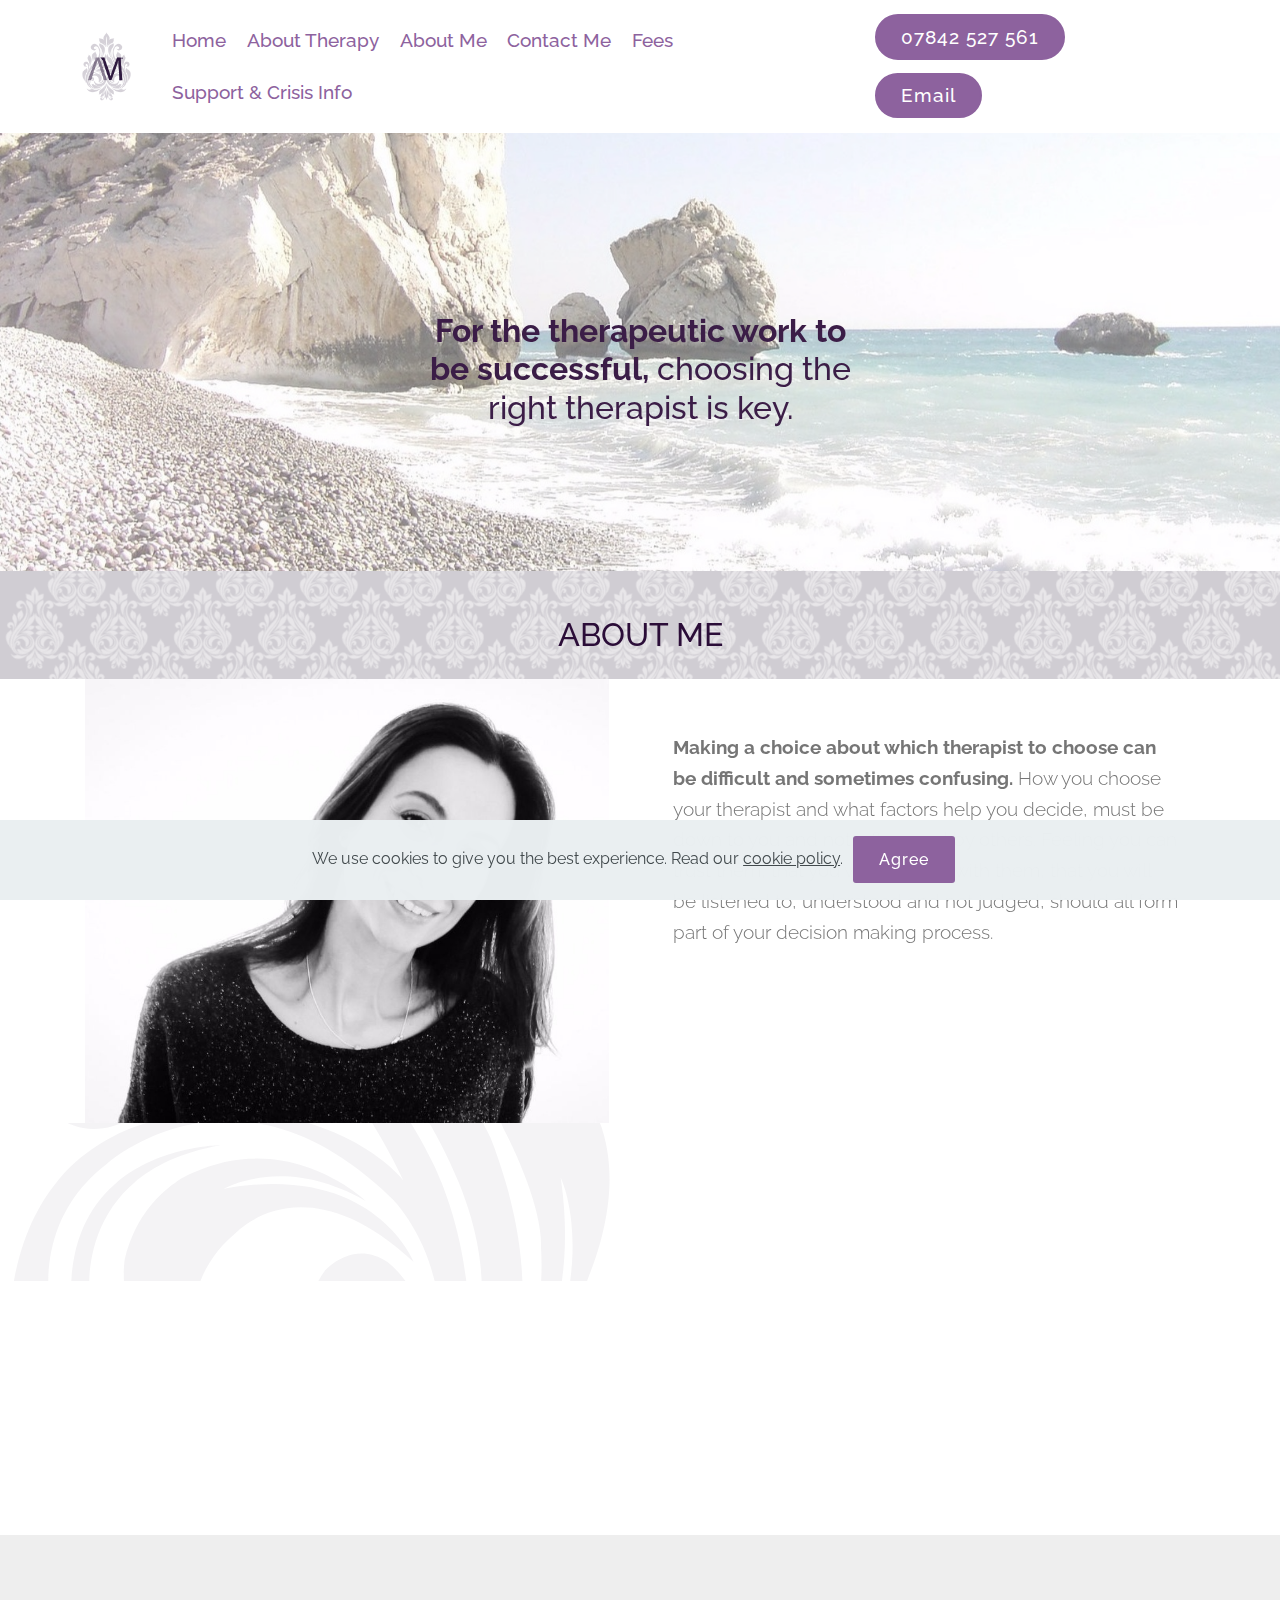
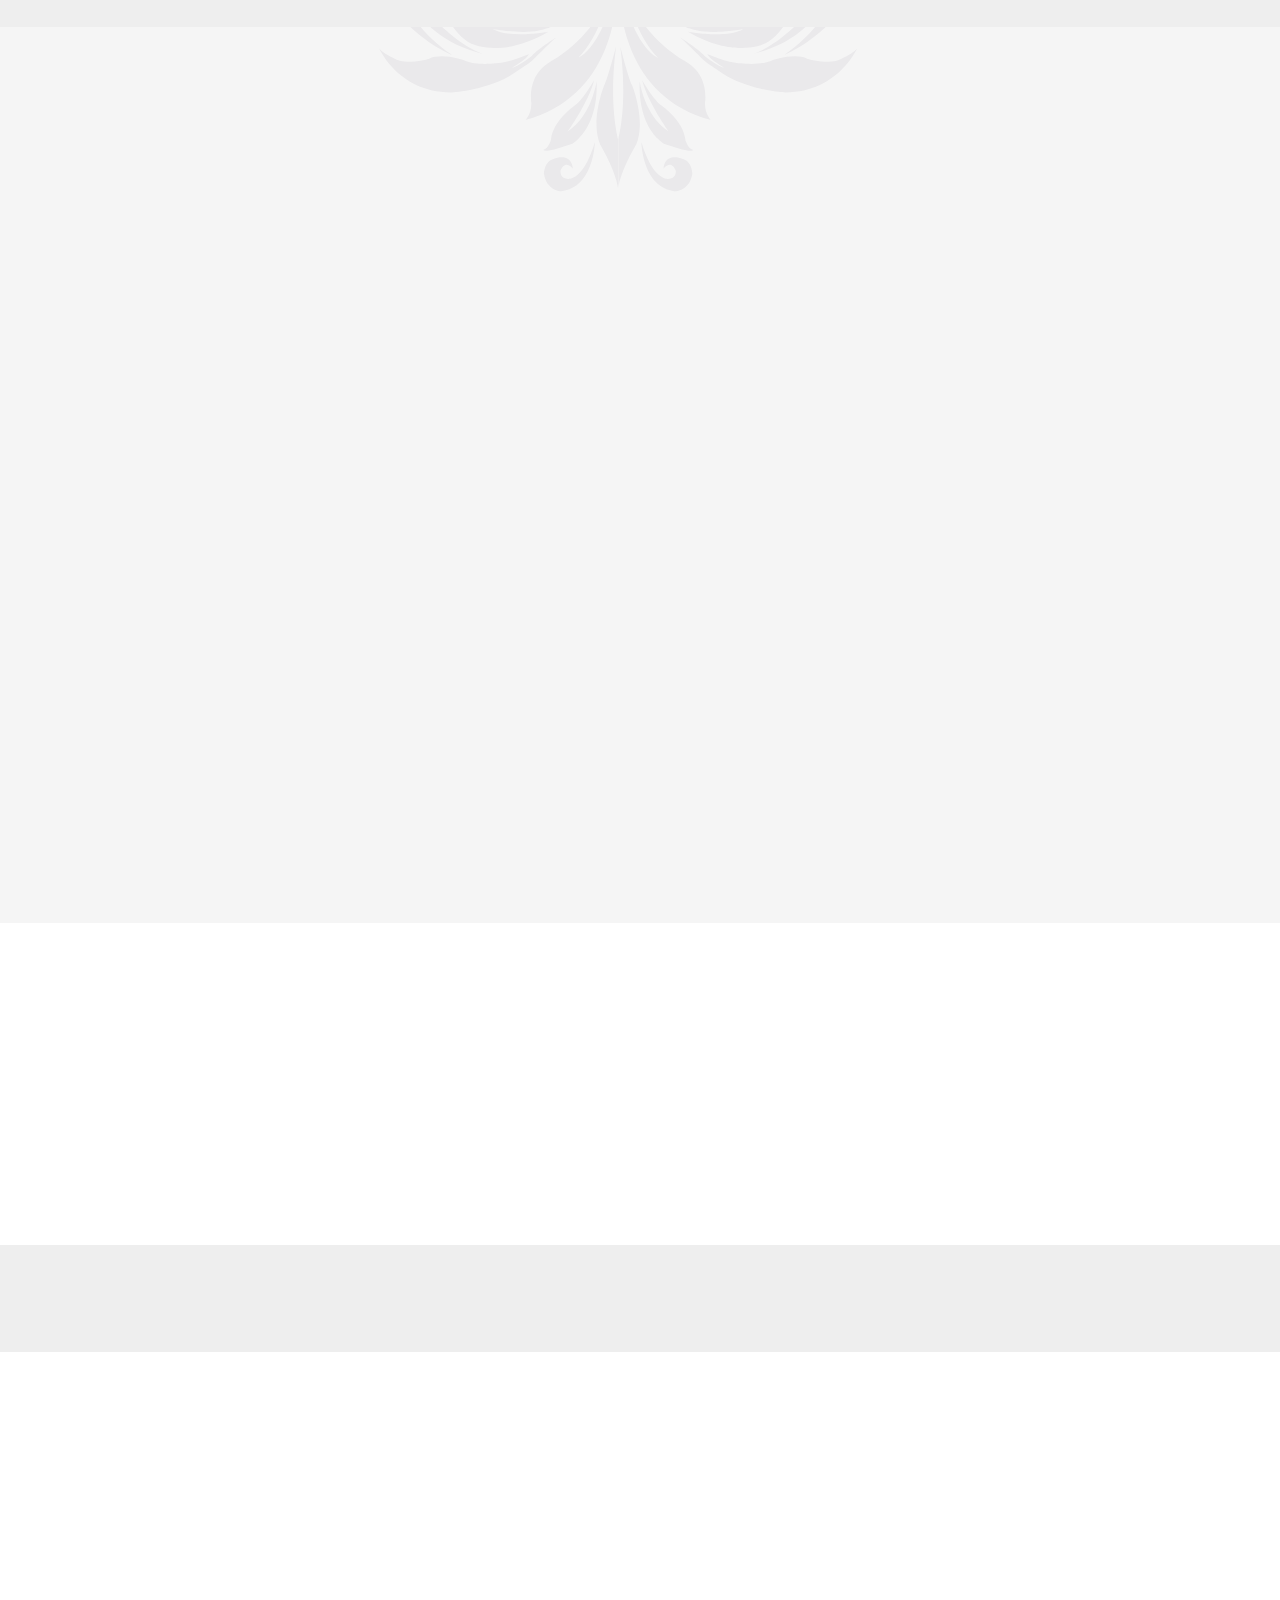
==== commit ef57a902: "create github pages" ====
--- a/About-Me.html
+++ b/About-Me.html
@@ -82,7 +82,7 @@
     <div class="container">
         <div class="row justify-content-center">
             <div class="mbr-white col-md-5">
-                <h1 class="mbr-section-title align-center pb-3 mbr-fonts-style display-5"><div><br></div><div><strong><br></strong></div><br><div><strong>For the therapeutic work to be successful,</strong> choosing the right therapist is key.</div></h1>
+                <h1 class="mbr-section-title align-center pb-3 mbr-fonts-style display-5"><div><br></div><div><strong><br></strong></div><br><div><strong><br></strong></div><br><div><strong>For the therapeutic work to be successful,</strong> choosing the right therapist is key.</div></h1>
                 
                 
             </div>
@@ -126,7 +126,7 @@
                     <p class="mbr-text testimonial-text mbr-fonts-style display-7"><span style="font-style: normal;"><strong>Making a choice about which therapist to choose can be difficult and sometimes confusing.</strong> How you choose your therapist and what factors help you decide, must be down to you and not influenced by others. Feeling you can trust them, that you will feel safe with them, that you will be listened to, understood and not judged, should all form part of your decision making process.
                     </span></p>
                     <p class="mbr-author-name pt-4 mb-2 mbr-fonts-style display-7">
-                       Anna-Maria-Dilieto</p>
+                       Anna-Maria DiLieto</p>
                     <p class="mbr-author-desc mbr-fonts-style display-7">
                        Counsellor and Psycotherapist
                     </p>
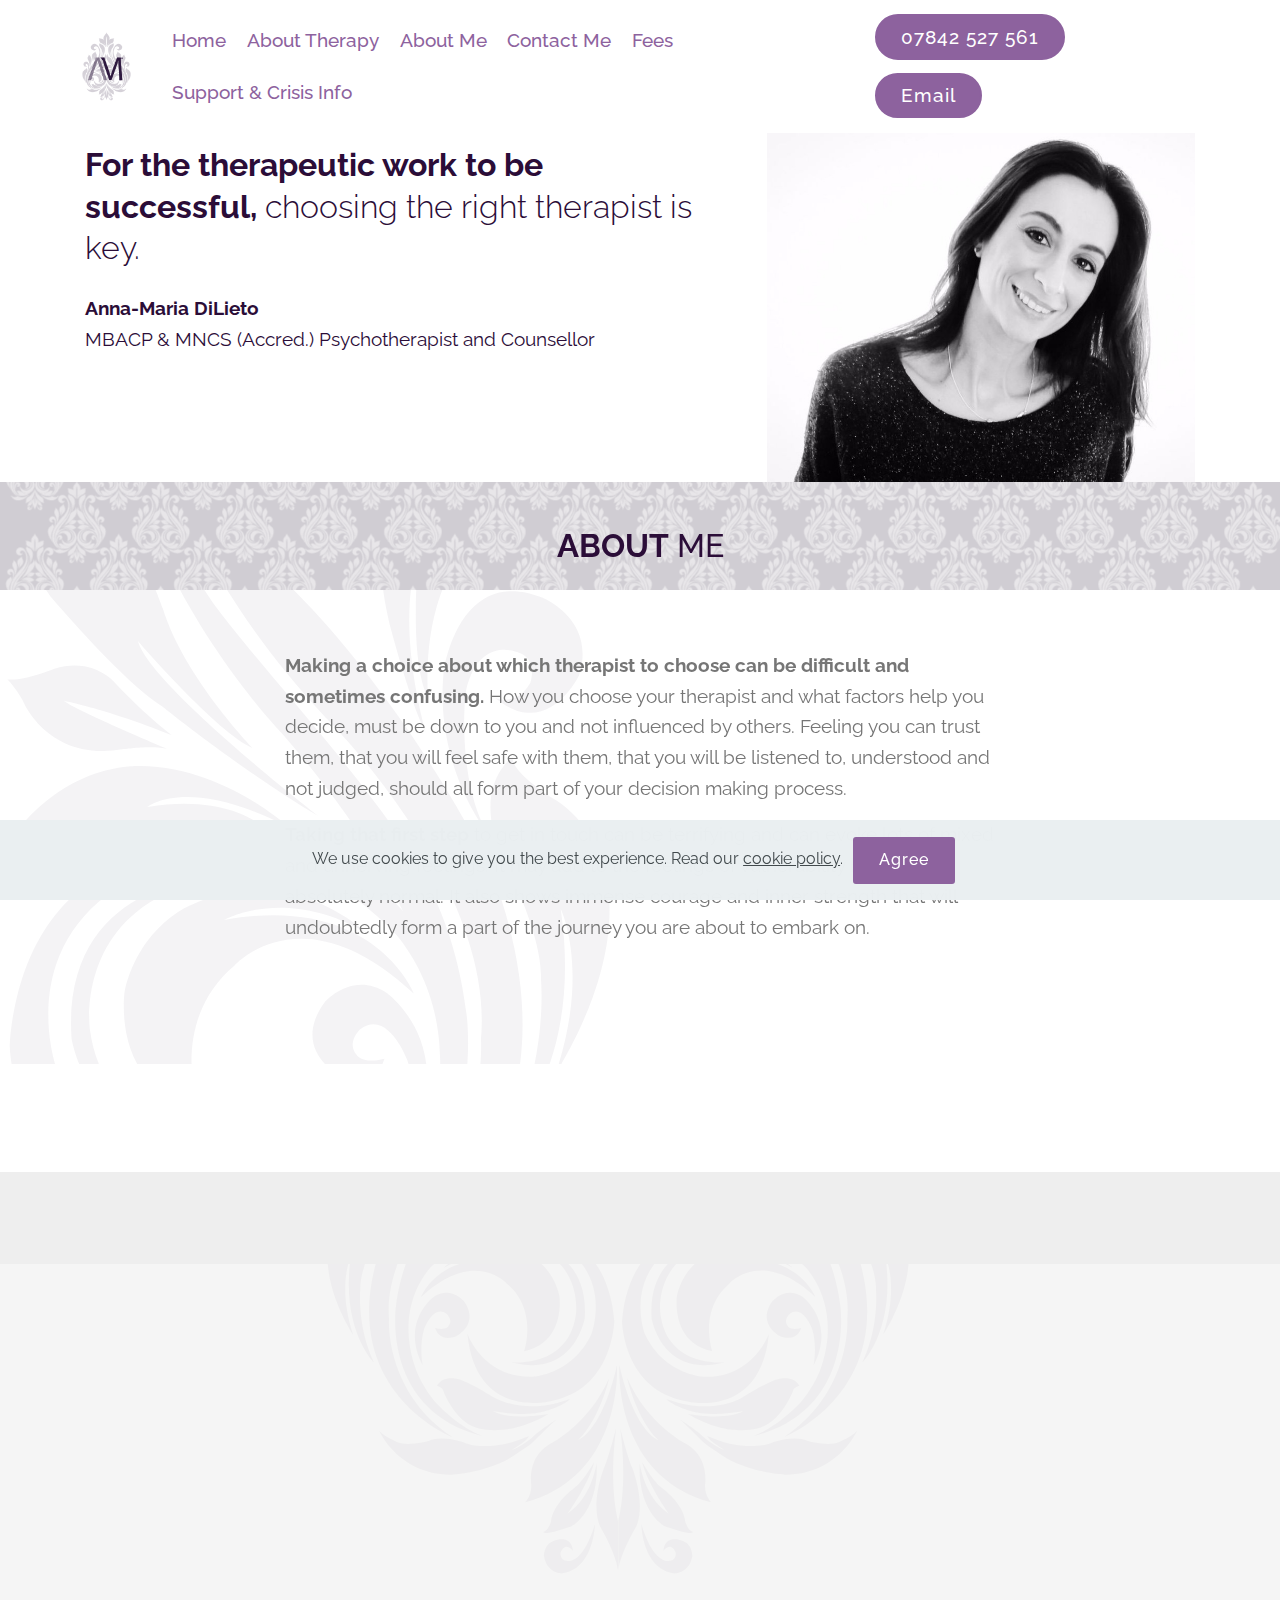
==== commit ba620041: "create github pages" ====
--- a/About-Me.html
+++ b/About-Me.html
@@ -73,23 +73,30 @@
     </nav>
 </section>
 
-<section class="header5 cid-s1kZaqlT1Z mbr-parallax-background" id="header5-go">
-
-    
-
-    <div class="mbr-overlay" style="opacity: 0.4; background-color: rgb(255, 255, 255);">
-    </div>
-    <div class="container">
-        <div class="row justify-content-center">
-            <div class="mbr-white col-md-5">
-                <h1 class="mbr-section-title align-center pb-3 mbr-fonts-style display-5"><div><br></div><div><strong><br></strong></div><br><div><strong><br></strong></div><br><div><strong>For the therapeutic work to be successful,</strong> choosing the right therapist is key.</div></h1>
-                
-                
-            </div>
-        </div>
-    </div>
-
-    
+<section class="header3 cid-sbHS29HEnX" id="header3-ky">
+
+    
+
+    
+
+    <div class="container">
+        <div class="media-container-row">
+            <div class="mbr-figure" style="width: 75%;">
+                <img src="assets/images/anna-maria-dilieto-grey-2-1048x698.jpeg" alt="" title="">
+            </div>
+
+            <div class="media-content">
+                <h1 class="mbr-section-title mbr-white pb-3 mbr-fonts-style display-5"></h1>
+                <h3 class="mbr-section-subtitle align-left mbr-white mbr-light pb-3 mbr-fonts-style display-5"><strong>For the therapeutic work to be successful, </strong>choosing the right therapist is key.</h3>
+                <div class="mbr-section-text mbr-white pb-3 ">
+                    <p class="mbr-text mbr-fonts-style display-7"><strong>Anna-Maria DiLieto</strong><br>MBACP &amp; MNCS (Accred.) Psychotherapist and Counsellor<br><br>
+                    </p>
+                </div>
+                
+            </div>
+        </div>
+    </div>
+
 </section>
 
 <section class="header5 cid-sbq6ECqCVi mbr-parallax-background" id="header5-kl">
@@ -101,38 +108,14 @@
     <div class="container">
         <div class="row justify-content-center">
             <div class="mbr-white col-md-10">
-                <h1 class="mbr-section-title align-center pb-3 mbr-fonts-style display-5">ABOUT ME</h1>
-                
-                
-            </div>
-        </div>
-    </div>
-
-    
-</section>
-
-<section class="testimonials2 cid-sbkFHCtm6P" id="testimonials2-ke">
-
-    
-
-    
-
-    <div class="container">
-        <div class="media-container-row">
-            <div class="mbr-figure pr-lg-5" style="width: 105%;">
-              <img src="assets/images/anna-maria-dilieto-grey-2-1048x698.jpeg" alt="Anna-Maria-Dilieto-Counsellor &amp; Psychotherapist | For better mental health and well-being | Counselling &amp; Psychotherapy for Adults | Wembley, Harrow, Greater London | Online, Face-to-face" title="Anna-Maria-Dilieto-Counsellor &amp; Psychotherapist | For better mental health and well-being | Counselling &amp; Psychotherapy for Adults | Wembley, Harrow, Greater London | Online, Face-to-face">
-            </div>
-            <div class="media-content px-3 align-self-center mbr-white py-2">
-                    <p class="mbr-text testimonial-text mbr-fonts-style display-7"><span style="font-style: normal;"><strong>Making a choice about which therapist to choose can be difficult and sometimes confusing.</strong> How you choose your therapist and what factors help you decide, must be down to you and not influenced by others. Feeling you can trust them, that you will feel safe with them, that you will be listened to, understood and not judged, should all form part of your decision making process.
-                    </span></p>
-                    <p class="mbr-author-name pt-4 mb-2 mbr-fonts-style display-7">
-                       Anna-Maria DiLieto</p>
-                    <p class="mbr-author-desc mbr-fonts-style display-7">
-                       Counsellor and Psycotherapist
-                    </p>
-            </div>
-        </div>
-    </div>
+                <h1 class="mbr-section-title align-center pb-3 mbr-fonts-style display-5"><strong>ABOUT</strong> ME</h1>
+                
+                
+            </div>
+        </div>
+    </div>
+
+    
 </section>
 
 <section class="cid-rqs8asDiIk mbr-parallax-background" id="content1-7b">
@@ -141,7 +124,7 @@
 
     <div class="container">
         <div class="media-container-row">
-            <div class="mbr-text col-12 mbr-fonts-style display-7 col-md-8"><p><strong>Taking that first step</strong><span style="font-size: 1.2rem;"> to get in touch can be terrifying and can evoke lots of mixed and unnerving feelings. It may add to the feelings of vulnerability but this is absolutely normal. It also shows immense courage and inner strength that will undoubtedly form a part of the journey you are about to embark on.</span><br></p><p><strong>With all this in mind,</strong><span style="font-size: 1.2rem;"> it is important that when choosing your therapist, you consider their qualifications, that they have undergone recognised and approved training, and are registered with a professional body recognised by the professional standards authority.&nbsp;</span><br></p></div>
+            <div class="mbr-text col-12 mbr-fonts-style display-7 col-md-8"><p><strong>Making a choice about which therapist to choose can be difficult and sometimes confusing. </strong><span style="font-size: 1.2rem;">How you choose your therapist and what factors help you decide, must be down to you and not influenced by others. Feeling you can trust them, that you will feel safe with them, that you will be listened to, understood and not judged, should all form part of your decision making process.</span></p><p><strong>Taking that first step</strong><span style="font-size: 1.2rem;"> to get in touch can be terrifying and can evoke lots of mixed and unnerving feelings. It may add to the feelings of vulnerability but this is absolutely normal. It also shows immense courage and inner strength that will undoubtedly form a part of the journey you are about to embark on.</span><br></p><p><strong>With all this in mind,</strong><span style="font-size: 1.2rem;"> it is important that when choosing your therapist, you consider their qualifications, that they have undergone recognised and approved training, and are registered with a professional body recognised by the professional standards authority.&nbsp;</span><br></p></div>
         </div>
     </div>
     
@@ -329,7 +312,7 @@
             </div>
             <div class="col-12 col-md-3 mbr-fonts-style display-7">
                 <h5 class="pb-3">Site Map</h5>
-                <p class="mbr-text"><a href="home.html#header5-gw" class="text-white">Home</a><br><a href="About-Therapy.html" class="text-white">About Therapy</a><br><a href="About-Me.html" class="text-white">About Me</a><br><a href="Contact-Me.html" class="text-secondary">Contact me</a><br><a href="Fees.html" class="text-white">Fees</a><br><a href="Mental-Health-Support-and-Crisis-Information.html" class="text-white">Support &amp; Crisis Information</a><a href="page5.html#header4-y" class="text-white"><br></a><br><a href="privacy.html" class="text-secondary">Privacy policy</a><a href="page5.html#header4-y" class="text-white"><br></a><br></p>
+                <p class="mbr-text"><a href="index.html#header4-k5" class="text-white">Home</a><br><a href="About-Therapy.html" class="text-white">About Therapy</a><br><a href="About-Me.html" class="text-white">About Me</a><br><a href="Contact-Me.html" class="text-secondary">Contact me</a><br><a href="Fees.html" class="text-white">Fees</a><br><a href="Mental-Health-Support-and-Crisis-Information.html" class="text-white">Support &amp; Crisis Information</a><a href="page5.html#header4-y" class="text-white"><br></a><br><a href="privacy.html" class="text-secondary">Privacy policy</a><a href="page5.html#header4-y" class="text-white"><br></a><br></p>
             </div>
         </div>
         <div class="footer-lower">
@@ -357,8 +340,8 @@
   <script src="assets/tether/tether.min.js"></script>
   <script src="assets/web/assets/cookies-alert-plugin/cookies-alert-core.js"></script>
   <script src="assets/web/assets/cookies-alert-plugin/cookies-alert-script.js"></script>
+  <script src="assets/viewportchecker/jquery.viewportchecker.js"></script>
   <script src="assets/parallax/jarallax.min.js"></script>
-  <script src="assets/viewportchecker/jquery.viewportchecker.js"></script>
   <script src="assets/dropdown/js/nav-dropdown.js"></script>
   <script src="assets/dropdown/js/navbar-dropdown.js"></script>
   <script src="assets/touchswipe/jquery.touch-swipe.min.js"></script>
--- a/assets/mobirise/css/mbr-additional.css
+++ b/assets/mobirise/css/mbr-additional.css
@@ -1942,13 +1942,40 @@
 .cid-s1qyq12C8Y A {
   color: #ffffff;
 }
-.cid-s1kZaqlT1Z {
+.cid-sbHS29HEnX {
   padding-top: 120px;
-  padding-bottom: 120px;
-  background-image: url("../../../assets/images/cyprus-200048-1921-1920x1280.jpeg");
-}
-.cid-s1kZaqlT1Z H1 {
-  color: #3b1d47;
+  padding-bottom: 0px;
+  background-color: #ffffff;
+}
+.cid-sbHS29HEnX .media-container-row {
+  flex-direction: row-reverse;
+  -webkit-flex-direction: row-reverse;
+}
+@media (min-width: 992px) {
+  .cid-sbHS29HEnX .mbr-figure {
+    padding-right: 4rem;
+    padding-right: 0;
+    padding-left: 4rem;
+  }
+}
+@media (max-width: 991px) {
+  .cid-sbHS29HEnX .mbr-figure {
+    padding-bottom: 3rem;
+  }
+}
+@media (max-width: 767px) {
+  .cid-sbHS29HEnX .mbr-text {
+    text-align: center;
+  }
+}
+.cid-sbHS29HEnX H3 {
+  color: #2b0d38;
+  text-align: left;
+}
+.cid-sbHS29HEnX .mbr-text,
+.cid-sbHS29HEnX .mbr-section-btn {
+  color: #2b0d38;
+  text-align: left;
 }
 .cid-sbq6ECqCVi {
   padding-top: 45px;
@@ -1958,38 +1985,6 @@
 .cid-sbq6ECqCVi H1 {
   color: #2b0d38;
   text-align: center;
-}
-.cid-sbkFHCtm6P {
-  padding-top: 0px;
-  padding-bottom: 0px;
-  background-color: #ffffff;
-}
-.cid-sbkFHCtm6P .testimonial-text {
-  font-style: italic;
-  font-weight: 300;
-  color: #767676;
-}
-.cid-sbkFHCtm6P .mbr-author-name {
-  font-weight: bold;
-  color: #767676;
-}
-.cid-sbkFHCtm6P .media-container-row {
-  word-wrap: break-word;
-  word-break: break-word;
-}
-@media (max-width: 991px) {
-  .cid-sbkFHCtm6P .mbr-figure,
-  .cid-sbkFHCtm6P img {
-    max-height: 300px;
-    width: auto;
-    margin: auto;
-  }
-  .cid-sbkFHCtm6P .media-content {
-    padding-top: 1.5rem !important;
-  }
-}
-.cid-sbkFHCtm6P .mbr-author-desc {
-  color: #767676;
 }
 .cid-rqs8asDiIk {
   padding-top: 60px;
@@ -2647,9 +2642,18 @@
 .cid-s1l1sqiv3v H1 {
   color: #ffffff;
 }
+.cid-sbIbt6kIVD {
+  padding-top: 45px;
+  padding-bottom: 0px;
+  background-image: url("../../../assets/images/damask-repeat-small-3-1920x1080.png");
+}
+.cid-sbIbt6kIVD H1 {
+  color: #2b0d38;
+  text-align: center;
+}
 .cid-rkqiJwhOxg {
   padding-top: 90px;
-  padding-bottom: 60px;
+  padding-bottom: 30px;
   background-color: #ffffff;
 }
 .cid-rkqiJwhOxg H3 {
@@ -3464,7 +3468,7 @@
 .cid-s1kXVEz00Y {
   padding-top: 120px;
   padding-bottom: 120px;
-  background-image: url("../../../assets/images/doors-1767563-1920-1920x1024.jpg");
+  background-image: url("../../../assets/images/doors-1767563-1920-modified-1-1920x1024.png");
 }
 .cid-s1kXVEz00Y H1 {
   color: #ffffff;
@@ -4742,7 +4746,7 @@
 .cid-sbq5PzkpIn {
   padding-top: 120px;
   padding-bottom: 120px;
-  background-image: url("../../../assets/images/dandelion-2817950-1920-1920x866.jpeg");
+  background-image: url("../../../assets/images/dandelion-2817950-1920-modified-purple-1920x866.png");
 }
 .cid-sbq5PzkpIn H1 {
   color: #ffffff;
--- a/assets/mobirise/css/mbr-additional.css
+++ b/assets/mobirise/css/mbr-additional.css
@@ -1942,13 +1942,40 @@
 .cid-s1qyq12C8Y A {
   color: #ffffff;
 }
-.cid-s1kZaqlT1Z {
+.cid-sbHS29HEnX {
   padding-top: 120px;
-  padding-bottom: 120px;
-  background-image: url("../../../assets/images/cyprus-200048-1921-1920x1280.jpeg");
-}
-.cid-s1kZaqlT1Z H1 {
-  color: #3b1d47;
+  padding-bottom: 0px;
+  background-color: #ffffff;
+}
+.cid-sbHS29HEnX .media-container-row {
+  flex-direction: row-reverse;
+  -webkit-flex-direction: row-reverse;
+}
+@media (min-width: 992px) {
+  .cid-sbHS29HEnX .mbr-figure {
+    padding-right: 4rem;
+    padding-right: 0;
+    padding-left: 4rem;
+  }
+}
+@media (max-width: 991px) {
+  .cid-sbHS29HEnX .mbr-figure {
+    padding-bottom: 3rem;
+  }
+}
+@media (max-width: 767px) {
+  .cid-sbHS29HEnX .mbr-text {
+    text-align: center;
+  }
+}
+.cid-sbHS29HEnX H3 {
+  color: #2b0d38;
+  text-align: left;
+}
+.cid-sbHS29HEnX .mbr-text,
+.cid-sbHS29HEnX .mbr-section-btn {
+  color: #2b0d38;
+  text-align: left;
 }
 .cid-sbq6ECqCVi {
   padding-top: 45px;
@@ -1958,38 +1985,6 @@
 .cid-sbq6ECqCVi H1 {
   color: #2b0d38;
   text-align: center;
-}
-.cid-sbkFHCtm6P {
-  padding-top: 0px;
-  padding-bottom: 0px;
-  background-color: #ffffff;
-}
-.cid-sbkFHCtm6P .testimonial-text {
-  font-style: italic;
-  font-weight: 300;
-  color: #767676;
-}
-.cid-sbkFHCtm6P .mbr-author-name {
-  font-weight: bold;
-  color: #767676;
-}
-.cid-sbkFHCtm6P .media-container-row {
-  word-wrap: break-word;
-  word-break: break-word;
-}
-@media (max-width: 991px) {
-  .cid-sbkFHCtm6P .mbr-figure,
-  .cid-sbkFHCtm6P img {
-    max-height: 300px;
-    width: auto;
-    margin: auto;
-  }
-  .cid-sbkFHCtm6P .media-content {
-    padding-top: 1.5rem !important;
-  }
-}
-.cid-sbkFHCtm6P .mbr-author-desc {
-  color: #767676;
 }
 .cid-rqs8asDiIk {
   padding-top: 60px;
@@ -2647,9 +2642,18 @@
 .cid-s1l1sqiv3v H1 {
   color: #ffffff;
 }
+.cid-sbIbt6kIVD {
+  padding-top: 45px;
+  padding-bottom: 0px;
+  background-image: url("../../../assets/images/damask-repeat-small-3-1920x1080.png");
+}
+.cid-sbIbt6kIVD H1 {
+  color: #2b0d38;
+  text-align: center;
+}
 .cid-rkqiJwhOxg {
   padding-top: 90px;
-  padding-bottom: 60px;
+  padding-bottom: 30px;
   background-color: #ffffff;
 }
 .cid-rkqiJwhOxg H3 {
@@ -3464,7 +3468,7 @@
 .cid-s1kXVEz00Y {
   padding-top: 120px;
   padding-bottom: 120px;
-  background-image: url("../../../assets/images/doors-1767563-1920-1920x1024.jpg");
+  background-image: url("../../../assets/images/doors-1767563-1920-modified-1-1920x1024.png");
 }
 .cid-s1kXVEz00Y H1 {
   color: #ffffff;
@@ -4742,7 +4746,7 @@
 .cid-sbq5PzkpIn {
   padding-top: 120px;
   padding-bottom: 120px;
-  background-image: url("../../../assets/images/dandelion-2817950-1920-1920x866.jpeg");
+  background-image: url("../../../assets/images/dandelion-2817950-1920-modified-purple-1920x866.png");
 }
 .cid-sbq5PzkpIn H1 {
   color: #ffffff;
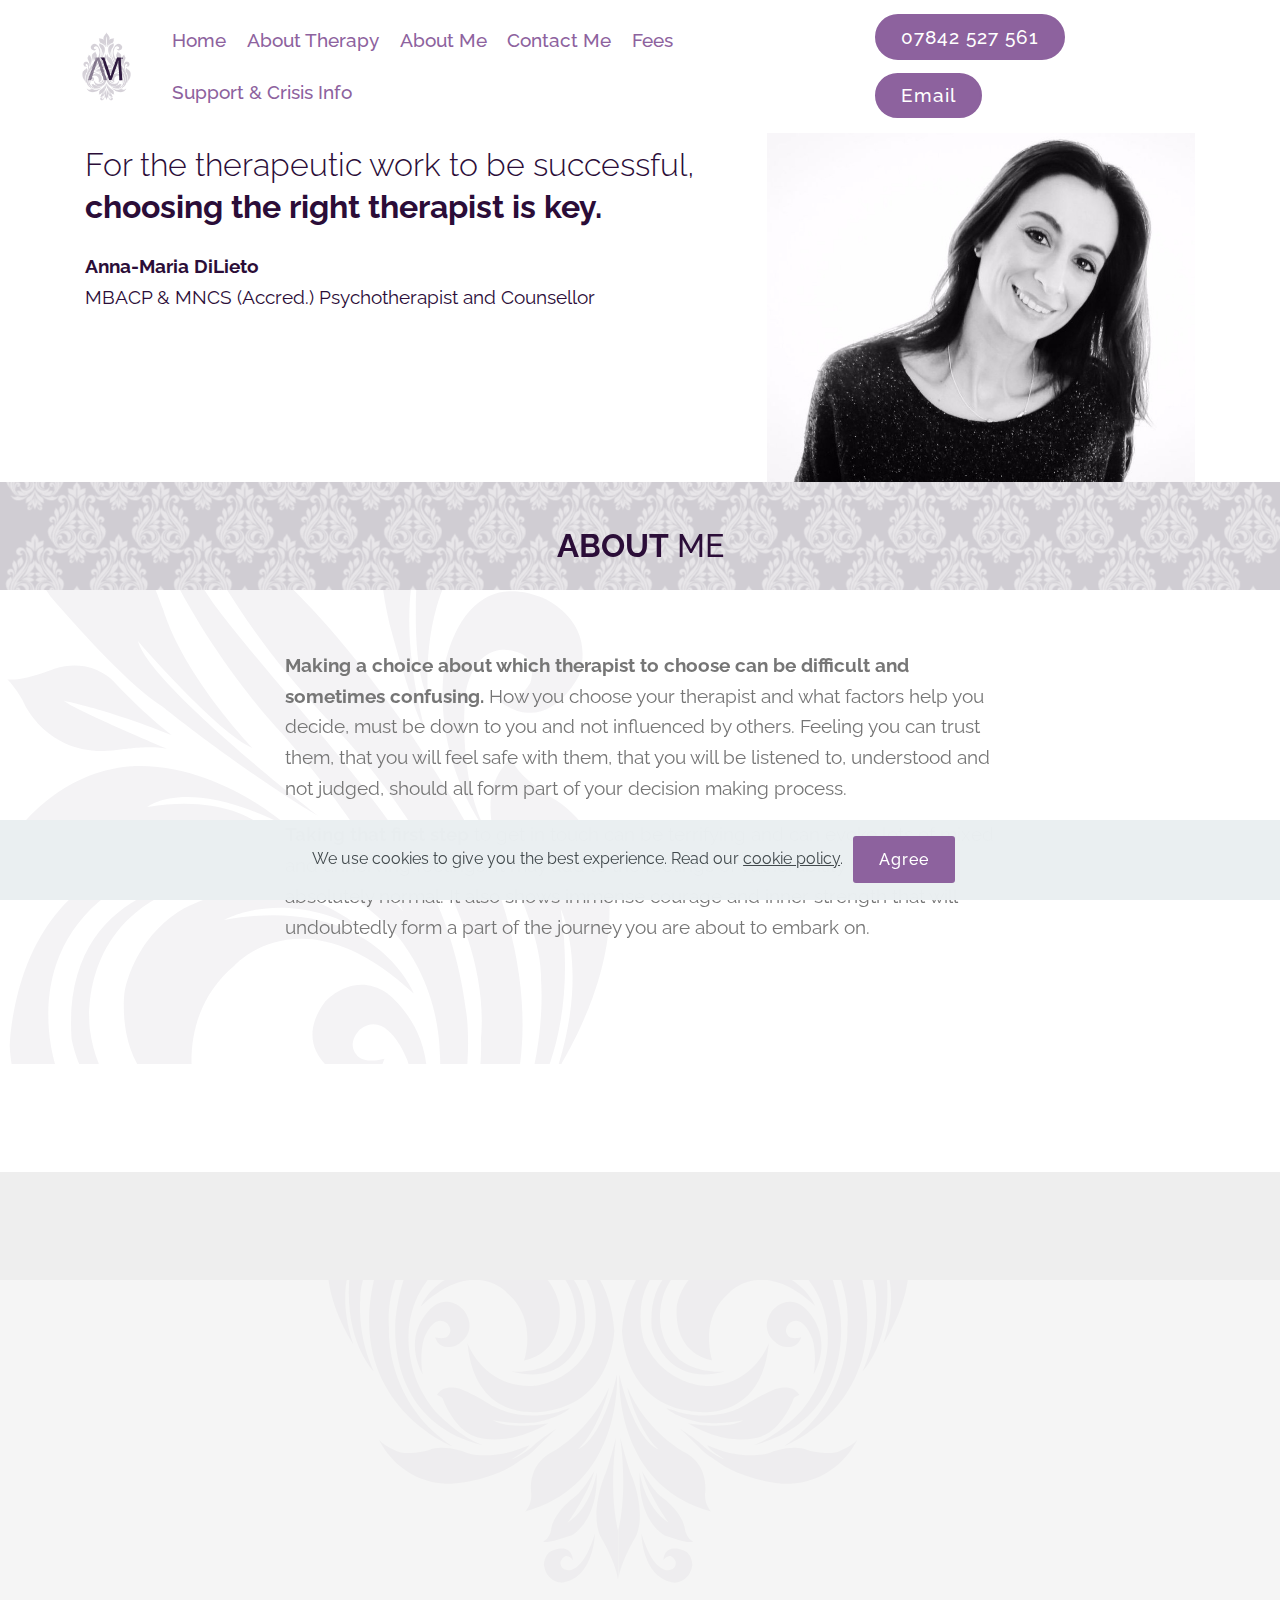
==== commit f4bab1e6: "create github pages" ====
--- a/About-Me.html
+++ b/About-Me.html
@@ -87,7 +87,7 @@
 
             <div class="media-content">
                 <h1 class="mbr-section-title mbr-white pb-3 mbr-fonts-style display-5"></h1>
-                <h3 class="mbr-section-subtitle align-left mbr-white mbr-light pb-3 mbr-fonts-style display-5"><strong>For the therapeutic work to be successful, </strong>choosing the right therapist is key.</h3>
+                <h3 class="mbr-section-subtitle align-left mbr-white mbr-light pb-3 mbr-fonts-style display-5">For the therapeutic work to be successful,<strong> choosing the right therapist is key.</strong></h3>
                 <div class="mbr-section-text mbr-white pb-3 ">
                     <p class="mbr-text mbr-fonts-style display-7"><strong>Anna-Maria DiLieto</strong><br>MBACP &amp; MNCS (Accred.) Psychotherapist and Counsellor<br><br>
                     </p>
@@ -147,7 +147,7 @@
     <div class="container">
         <div class="row justify-content-center">
             <div class="mbr-white col-md-10">
-                <h1 class="mbr-section-title align-center pb-3 mbr-fonts-style display-7"><strong>&nbsp;Professional Qualifications</strong></h1>
+                <h1 class="mbr-section-title align-center pb-3 mbr-fonts-style display-5">Professional<strong> Qualifications</strong></h1>
                 
                 
             </div>
@@ -283,7 +283,7 @@
     
 </section>
 
-<section class="cid-s1qy9HbKIZ mbr-parallax-background" id="footer1-hb">
+<section class="cid-sbZR3K7aBy mbr-parallax-background" id="footer1-l5">
 
     
 
@@ -303,7 +303,7 @@
                     Practice Location</h5>
                 <p class="mbr-text"><a href="https://www.google.com/maps/place/Wembley+HA0/@51.55178,-0.305155,15z/data=!4m5!3m4!1s0x487611890b1a323b:0xa45fafa821d73691!8m2!3d51.561918!4d-0.312378?hl=en" target="_blank">Wembley</a><strong><b><a href="https://www.google.com/maps/dir///@51.5643972,-0.3241803,15z" target="_blank"><br></a></b></strong></p>
             </div>
-            <div class="col-12 col-md-3 mbr-fonts-style display-7">
+            <div class="col-12 col-md-4 mbr-fonts-style display-7">
                 <h5 class="pb-3">
                     Contacts
                 </h5>
--- a/assets/mobirise/css/mbr-additional.css
+++ b/assets/mobirise/css/mbr-additional.css
@@ -2548,43 +2548,43 @@
 .cid-rmArY1lgLQ .dropdown-item:hover {
   color: #3b1d47 !important;
 }
-.cid-s1qy9HbKIZ {
+.cid-sbZR3K7aBy {
   padding-top: 30px;
   padding-bottom: 15px;
   background-image: url("../../../assets/images/am-damask-art-duotone-with-logo-bg75-damask50-2000x2499.png");
 }
 @media (max-width: 767px) {
-  .cid-s1qy9HbKIZ .content {
+  .cid-sbZR3K7aBy .content {
     text-align: center;
   }
-  .cid-s1qy9HbKIZ .content > div:not(:last-child) {
+  .cid-sbZR3K7aBy .content > div:not(:last-child) {
     margin-bottom: 2rem;
   }
 }
 @media (max-width: 7670px) {
-  .cid-s1qy9HbKIZ .media-wrap {
+  .cid-sbZR3K7aBy .media-wrap {
     margin-bottom: 1rem;
   }
 }
-.cid-s1qy9HbKIZ .media-wrap .mbr-iconfont-logo {
+.cid-sbZR3K7aBy .media-wrap .mbr-iconfont-logo {
   font-size: 7.5rem;
   color: #f36;
 }
-.cid-s1qy9HbKIZ .media-wrap img {
+.cid-sbZR3K7aBy .media-wrap img {
   height: 8rem;
 }
 @media (max-width: 767px) {
-  .cid-s1qy9HbKIZ .footer-lower .copyright {
+  .cid-sbZR3K7aBy .footer-lower .copyright {
     margin-bottom: 1rem;
     text-align: center;
   }
 }
-.cid-s1qy9HbKIZ .footer-lower hr {
+.cid-sbZR3K7aBy .footer-lower hr {
   margin: 1rem 0;
   border-color: #fff;
   opacity: .05;
 }
-.cid-s1qy9HbKIZ .footer-lower .social-list {
+.cid-sbZR3K7aBy .footer-lower .social-list {
   padding-left: 0;
   margin-bottom: 0;
   list-style: none;
@@ -2594,44 +2594,44 @@
   -webkit-justify-content: flex-end;
   justify-content: flex-end;
 }
-.cid-s1qy9HbKIZ .footer-lower .social-list .mbr-iconfont-social {
+.cid-sbZR3K7aBy .footer-lower .social-list .mbr-iconfont-social {
   font-size: 1.3rem;
   color: #fff;
 }
-.cid-s1qy9HbKIZ .footer-lower .social-list .soc-item {
+.cid-sbZR3K7aBy .footer-lower .social-list .soc-item {
   margin: 0 .5rem;
 }
-.cid-s1qy9HbKIZ .footer-lower .social-list a {
+.cid-sbZR3K7aBy .footer-lower .social-list a {
   margin: 0;
   opacity: .5;
   -webkit-transition: .2s linear;
   transition: .2s linear;
 }
-.cid-s1qy9HbKIZ .footer-lower .social-list a:hover {
+.cid-sbZR3K7aBy .footer-lower .social-list a:hover {
   opacity: 1;
 }
 @media (max-width: 767px) {
-  .cid-s1qy9HbKIZ .footer-lower .social-list {
+  .cid-sbZR3K7aBy .footer-lower .social-list {
     -webkit-justify-content: center;
     justify-content: center;
   }
 }
-.cid-s1qy9HbKIZ B {
+.cid-sbZR3K7aBy B {
   color: #ffffff;
 }
-.cid-s1qy9HbKIZ .copyright > p {
+.cid-sbZR3K7aBy .copyright > p {
   color: #8d629e;
   text-align: left;
 }
-.cid-s1qy9HbKIZ H5 {
+.cid-sbZR3K7aBy H5 {
   color: #8d629e;
   text-align: left;
 }
-.cid-s1qy9HbKIZ P {
+.cid-sbZR3K7aBy P {
   color: #8d629e;
   text-align: left;
 }
-.cid-s1qy9HbKIZ A {
+.cid-sbZR3K7aBy A {
   color: #ffffff;
 }
 .cid-s1l1sqiv3v {
@@ -3367,43 +3367,43 @@
 .cid-rmAs11HoqR .dropdown-item:hover {
   color: #3b1d47 !important;
 }
-.cid-s1qydVc4YL {
+.cid-sbZQZMyFXe {
   padding-top: 30px;
   padding-bottom: 15px;
   background-image: url("../../../assets/images/am-damask-art-duotone-with-logo-bg75-damask50-2000x2499.png");
 }
 @media (max-width: 767px) {
-  .cid-s1qydVc4YL .content {
+  .cid-sbZQZMyFXe .content {
     text-align: center;
   }
-  .cid-s1qydVc4YL .content > div:not(:last-child) {
+  .cid-sbZQZMyFXe .content > div:not(:last-child) {
     margin-bottom: 2rem;
   }
 }
 @media (max-width: 7670px) {
-  .cid-s1qydVc4YL .media-wrap {
+  .cid-sbZQZMyFXe .media-wrap {
     margin-bottom: 1rem;
   }
 }
-.cid-s1qydVc4YL .media-wrap .mbr-iconfont-logo {
+.cid-sbZQZMyFXe .media-wrap .mbr-iconfont-logo {
   font-size: 7.5rem;
   color: #f36;
 }
-.cid-s1qydVc4YL .media-wrap img {
+.cid-sbZQZMyFXe .media-wrap img {
   height: 8rem;
 }
 @media (max-width: 767px) {
-  .cid-s1qydVc4YL .footer-lower .copyright {
+  .cid-sbZQZMyFXe .footer-lower .copyright {
     margin-bottom: 1rem;
     text-align: center;
   }
 }
-.cid-s1qydVc4YL .footer-lower hr {
+.cid-sbZQZMyFXe .footer-lower hr {
   margin: 1rem 0;
   border-color: #fff;
   opacity: .05;
 }
-.cid-s1qydVc4YL .footer-lower .social-list {
+.cid-sbZQZMyFXe .footer-lower .social-list {
   padding-left: 0;
   margin-bottom: 0;
   list-style: none;
@@ -3413,44 +3413,44 @@
   -webkit-justify-content: flex-end;
   justify-content: flex-end;
 }
-.cid-s1qydVc4YL .footer-lower .social-list .mbr-iconfont-social {
+.cid-sbZQZMyFXe .footer-lower .social-list .mbr-iconfont-social {
   font-size: 1.3rem;
   color: #fff;
 }
-.cid-s1qydVc4YL .footer-lower .social-list .soc-item {
+.cid-sbZQZMyFXe .footer-lower .social-list .soc-item {
   margin: 0 .5rem;
 }
-.cid-s1qydVc4YL .footer-lower .social-list a {
+.cid-sbZQZMyFXe .footer-lower .social-list a {
   margin: 0;
   opacity: .5;
   -webkit-transition: .2s linear;
   transition: .2s linear;
 }
-.cid-s1qydVc4YL .footer-lower .social-list a:hover {
+.cid-sbZQZMyFXe .footer-lower .social-list a:hover {
   opacity: 1;
 }
 @media (max-width: 767px) {
-  .cid-s1qydVc4YL .footer-lower .social-list {
+  .cid-sbZQZMyFXe .footer-lower .social-list {
     -webkit-justify-content: center;
     justify-content: center;
   }
 }
-.cid-s1qydVc4YL B {
+.cid-sbZQZMyFXe B {
   color: #ffffff;
 }
-.cid-s1qydVc4YL .copyright > p {
+.cid-sbZQZMyFXe .copyright > p {
   color: #8d629e;
   text-align: left;
 }
-.cid-s1qydVc4YL H5 {
+.cid-sbZQZMyFXe H5 {
   color: #8d629e;
   text-align: left;
 }
-.cid-s1qydVc4YL P {
+.cid-sbZQZMyFXe P {
   color: #8d629e;
   text-align: left;
 }
-.cid-s1qydVc4YL A {
+.cid-sbZQZMyFXe A {
   color: #ffffff;
 }
 .cid-rQXYJzlztJ {
@@ -3468,7 +3468,7 @@
 .cid-s1kXVEz00Y {
   padding-top: 120px;
   padding-bottom: 120px;
-  background-image: url("../../../assets/images/doors-1767563-1920-modified-1-1920x1024.png");
+  background-image: url("../../../assets/images/doors-1767563-1920-modified-purple-door-1-1920x1024.png");
 }
 .cid-s1kXVEz00Y H1 {
   color: #ffffff;
@@ -4025,43 +4025,43 @@
 .cid-rmArUsp6CV .dropdown-item:hover {
   color: #3b1d47 !important;
 }
-.cid-s1qxX73pHd {
+.cid-sbZR80BGdG {
   padding-top: 30px;
   padding-bottom: 15px;
   background-image: url("../../../assets/images/am-damask-art-duotone-with-logo-bg75-damask50-2000x2499.png");
 }
 @media (max-width: 767px) {
-  .cid-s1qxX73pHd .content {
+  .cid-sbZR80BGdG .content {
     text-align: center;
   }
-  .cid-s1qxX73pHd .content > div:not(:last-child) {
+  .cid-sbZR80BGdG .content > div:not(:last-child) {
     margin-bottom: 2rem;
   }
 }
 @media (max-width: 7670px) {
-  .cid-s1qxX73pHd .media-wrap {
+  .cid-sbZR80BGdG .media-wrap {
     margin-bottom: 1rem;
   }
 }
-.cid-s1qxX73pHd .media-wrap .mbr-iconfont-logo {
+.cid-sbZR80BGdG .media-wrap .mbr-iconfont-logo {
   font-size: 7.5rem;
   color: #f36;
 }
-.cid-s1qxX73pHd .media-wrap img {
+.cid-sbZR80BGdG .media-wrap img {
   height: 8rem;
 }
 @media (max-width: 767px) {
-  .cid-s1qxX73pHd .footer-lower .copyright {
+  .cid-sbZR80BGdG .footer-lower .copyright {
     margin-bottom: 1rem;
     text-align: center;
   }
 }
-.cid-s1qxX73pHd .footer-lower hr {
+.cid-sbZR80BGdG .footer-lower hr {
   margin: 1rem 0;
   border-color: #fff;
   opacity: .05;
 }
-.cid-s1qxX73pHd .footer-lower .social-list {
+.cid-sbZR80BGdG .footer-lower .social-list {
   padding-left: 0;
   margin-bottom: 0;
   list-style: none;
@@ -4071,44 +4071,44 @@
   -webkit-justify-content: flex-end;
   justify-content: flex-end;
 }
-.cid-s1qxX73pHd .footer-lower .social-list .mbr-iconfont-social {
+.cid-sbZR80BGdG .footer-lower .social-list .mbr-iconfont-social {
   font-size: 1.3rem;
   color: #fff;
 }
-.cid-s1qxX73pHd .footer-lower .social-list .soc-item {
+.cid-sbZR80BGdG .footer-lower .social-list .soc-item {
   margin: 0 .5rem;
 }
-.cid-s1qxX73pHd .footer-lower .social-list a {
+.cid-sbZR80BGdG .footer-lower .social-list a {
   margin: 0;
   opacity: .5;
   -webkit-transition: .2s linear;
   transition: .2s linear;
 }
-.cid-s1qxX73pHd .footer-lower .social-list a:hover {
+.cid-sbZR80BGdG .footer-lower .social-list a:hover {
   opacity: 1;
 }
 @media (max-width: 767px) {
-  .cid-s1qxX73pHd .footer-lower .social-list {
+  .cid-sbZR80BGdG .footer-lower .social-list {
     -webkit-justify-content: center;
     justify-content: center;
   }
 }
-.cid-s1qxX73pHd B {
+.cid-sbZR80BGdG B {
   color: #ffffff;
 }
-.cid-s1qxX73pHd .copyright > p {
+.cid-sbZR80BGdG .copyright > p {
   color: #8d629e;
   text-align: left;
 }
-.cid-s1qxX73pHd H5 {
+.cid-sbZR80BGdG H5 {
   color: #8d629e;
   text-align: left;
 }
-.cid-s1qxX73pHd P {
+.cid-sbZR80BGdG P {
   color: #8d629e;
   text-align: left;
 }
-.cid-s1qxX73pHd A {
+.cid-sbZR80BGdG A {
   color: #ffffff;
 }
 .cid-s1l2Oyy2wm {
@@ -4242,6 +4242,92 @@
 }
 .cid-s1m6q9WezA H1 {
   color: #c3b8c7;
+}
+.cid-sbZQVX7Fgw {
+  padding-top: 30px;
+  padding-bottom: 15px;
+  background-image: url("../../../assets/images/am-damask-art-duotone-with-logo-bg75-damask50-2000x2499.png");
+}
+@media (max-width: 767px) {
+  .cid-sbZQVX7Fgw .content {
+    text-align: center;
+  }
+  .cid-sbZQVX7Fgw .content > div:not(:last-child) {
+    margin-bottom: 2rem;
+  }
+}
+@media (max-width: 7670px) {
+  .cid-sbZQVX7Fgw .media-wrap {
+    margin-bottom: 1rem;
+  }
+}
+.cid-sbZQVX7Fgw .media-wrap .mbr-iconfont-logo {
+  font-size: 7.5rem;
+  color: #f36;
+}
+.cid-sbZQVX7Fgw .media-wrap img {
+  height: 8rem;
+}
+@media (max-width: 767px) {
+  .cid-sbZQVX7Fgw .footer-lower .copyright {
+    margin-bottom: 1rem;
+    text-align: center;
+  }
+}
+.cid-sbZQVX7Fgw .footer-lower hr {
+  margin: 1rem 0;
+  border-color: #fff;
+  opacity: .05;
+}
+.cid-sbZQVX7Fgw .footer-lower .social-list {
+  padding-left: 0;
+  margin-bottom: 0;
+  list-style: none;
+  display: flex;
+  -webkit-flex-wrap: wrap;
+  flex-wrap: wrap;
+  -webkit-justify-content: flex-end;
+  justify-content: flex-end;
+}
+.cid-sbZQVX7Fgw .footer-lower .social-list .mbr-iconfont-social {
+  font-size: 1.3rem;
+  color: #fff;
+}
+.cid-sbZQVX7Fgw .footer-lower .social-list .soc-item {
+  margin: 0 .5rem;
+}
+.cid-sbZQVX7Fgw .footer-lower .social-list a {
+  margin: 0;
+  opacity: .5;
+  -webkit-transition: .2s linear;
+  transition: .2s linear;
+}
+.cid-sbZQVX7Fgw .footer-lower .social-list a:hover {
+  opacity: 1;
+}
+@media (max-width: 767px) {
+  .cid-sbZQVX7Fgw .footer-lower .social-list {
+    -webkit-justify-content: center;
+    justify-content: center;
+  }
+}
+.cid-sbZQVX7Fgw B {
+  color: #ffffff;
+}
+.cid-sbZQVX7Fgw .copyright > p {
+  color: #8d629e;
+  text-align: left;
+}
+.cid-sbZQVX7Fgw H5 {
+  color: #8d629e;
+  text-align: left;
+}
+.cid-sbZQVX7Fgw P {
+  color: #8d629e;
+  text-align: left;
+}
+.cid-sbZQVX7Fgw A {
+  color: #ffffff;
 }
 .cid-rmAs60qIXA .navbar {
   background: #ffffff;
@@ -4635,92 +4721,6 @@
 .cid-rmAs60qIXA .dropdown-item:hover {
   color: #3b1d47 !important;
 }
-.cid-s1qylKhTZV {
-  padding-top: 30px;
-  padding-bottom: 15px;
-  background-image: url("../../../assets/images/am-damask-art-duotone-with-logo-bg75-damask50-2000x2499.png");
-}
-@media (max-width: 767px) {
-  .cid-s1qylKhTZV .content {
-    text-align: center;
-  }
-  .cid-s1qylKhTZV .content > div:not(:last-child) {
-    margin-bottom: 2rem;
-  }
-}
-@media (max-width: 7670px) {
-  .cid-s1qylKhTZV .media-wrap {
-    margin-bottom: 1rem;
-  }
-}
-.cid-s1qylKhTZV .media-wrap .mbr-iconfont-logo {
-  font-size: 7.5rem;
-  color: #f36;
-}
-.cid-s1qylKhTZV .media-wrap img {
-  height: 8rem;
-}
-@media (max-width: 767px) {
-  .cid-s1qylKhTZV .footer-lower .copyright {
-    margin-bottom: 1rem;
-    text-align: center;
-  }
-}
-.cid-s1qylKhTZV .footer-lower hr {
-  margin: 1rem 0;
-  border-color: #fff;
-  opacity: .05;
-}
-.cid-s1qylKhTZV .footer-lower .social-list {
-  padding-left: 0;
-  margin-bottom: 0;
-  list-style: none;
-  display: flex;
-  -webkit-flex-wrap: wrap;
-  flex-wrap: wrap;
-  -webkit-justify-content: flex-end;
-  justify-content: flex-end;
-}
-.cid-s1qylKhTZV .footer-lower .social-list .mbr-iconfont-social {
-  font-size: 1.3rem;
-  color: #fff;
-}
-.cid-s1qylKhTZV .footer-lower .social-list .soc-item {
-  margin: 0 .5rem;
-}
-.cid-s1qylKhTZV .footer-lower .social-list a {
-  margin: 0;
-  opacity: .5;
-  -webkit-transition: .2s linear;
-  transition: .2s linear;
-}
-.cid-s1qylKhTZV .footer-lower .social-list a:hover {
-  opacity: 1;
-}
-@media (max-width: 767px) {
-  .cid-s1qylKhTZV .footer-lower .social-list {
-    -webkit-justify-content: center;
-    justify-content: center;
-  }
-}
-.cid-s1qylKhTZV B {
-  color: #ffffff;
-}
-.cid-s1qylKhTZV .copyright > p {
-  color: #8d629e;
-  text-align: left;
-}
-.cid-s1qylKhTZV H5 {
-  color: #8d629e;
-  text-align: left;
-}
-.cid-s1qylKhTZV P {
-  color: #8d629e;
-  text-align: left;
-}
-.cid-s1qylKhTZV A {
-  color: #ffffff;
-}
 .cid-saASsZnmxv {
   background-image: url("../../../assets/images/damask-10300-2000x2838.png");
 }
@@ -5320,43 +5320,43 @@
 .cid-rmArQqIDfd .dropdown-item:hover {
   color: #3b1d47 !important;
 }
-.cid-rJ2mIAGLMB {
+.cid-sbZRcFQ6PO {
   padding-top: 30px;
   padding-bottom: 15px;
   background-image: url("../../../assets/images/am-damask-art-duotone-with-logo-bg75-damask50-2000x2499.png");
 }
 @media (max-width: 767px) {
-  .cid-rJ2mIAGLMB .content {
+  .cid-sbZRcFQ6PO .content {
     text-align: center;
   }
-  .cid-rJ2mIAGLMB .content > div:not(:last-child) {
+  .cid-sbZRcFQ6PO .content > div:not(:last-child) {
     margin-bottom: 2rem;
   }
 }
 @media (max-width: 7670px) {
-  .cid-rJ2mIAGLMB .media-wrap {
+  .cid-sbZRcFQ6PO .media-wrap {
     margin-bottom: 1rem;
   }
 }
-.cid-rJ2mIAGLMB .media-wrap .mbr-iconfont-logo {
+.cid-sbZRcFQ6PO .media-wrap .mbr-iconfont-logo {
   font-size: 7.5rem;
   color: #f36;
 }
-.cid-rJ2mIAGLMB .media-wrap img {
+.cid-sbZRcFQ6PO .media-wrap img {
   height: 8rem;
 }
 @media (max-width: 767px) {
-  .cid-rJ2mIAGLMB .footer-lower .copyright {
+  .cid-sbZRcFQ6PO .footer-lower .copyright {
     margin-bottom: 1rem;
     text-align: center;
   }
 }
-.cid-rJ2mIAGLMB .footer-lower hr {
+.cid-sbZRcFQ6PO .footer-lower hr {
   margin: 1rem 0;
   border-color: #fff;
   opacity: .05;
 }
-.cid-rJ2mIAGLMB .footer-lower .social-list {
+.cid-sbZRcFQ6PO .footer-lower .social-list {
   padding-left: 0;
   margin-bottom: 0;
   list-style: none;
@@ -5366,43 +5366,43 @@
   -webkit-justify-content: flex-end;
   justify-content: flex-end;
 }
-.cid-rJ2mIAGLMB .footer-lower .social-list .mbr-iconfont-social {
+.cid-sbZRcFQ6PO .footer-lower .social-list .mbr-iconfont-social {
   font-size: 1.3rem;
   color: #fff;
 }
-.cid-rJ2mIAGLMB .footer-lower .social-list .soc-item {
+.cid-sbZRcFQ6PO .footer-lower .social-list .soc-item {
   margin: 0 .5rem;
 }
-.cid-rJ2mIAGLMB .footer-lower .social-list a {
+.cid-sbZRcFQ6PO .footer-lower .social-list a {
   margin: 0;
   opacity: .5;
   -webkit-transition: .2s linear;
   transition: .2s linear;
 }
-.cid-rJ2mIAGLMB .footer-lower .social-list a:hover {
+.cid-sbZRcFQ6PO .footer-lower .social-list a:hover {
   opacity: 1;
 }
 @media (max-width: 767px) {
-  .cid-rJ2mIAGLMB .footer-lower .social-list {
+  .cid-sbZRcFQ6PO .footer-lower .social-list {
     -webkit-justify-content: center;
     justify-content: center;
   }
 }
-.cid-rJ2mIAGLMB B {
+.cid-sbZRcFQ6PO B {
   color: #ffffff;
 }
-.cid-rJ2mIAGLMB .copyright > p {
+.cid-sbZRcFQ6PO .copyright > p {
   color: #8d629e;
   text-align: left;
 }
-.cid-rJ2mIAGLMB H5 {
+.cid-sbZRcFQ6PO H5 {
   color: #8d629e;
   text-align: left;
 }
-.cid-rJ2mIAGLMB P {
+.cid-sbZRcFQ6PO P {
   color: #8d629e;
   text-align: left;
 }
-.cid-rJ2mIAGLMB A {
+.cid-sbZRcFQ6PO A {
   color: #ffffff;
 }
--- a/assets/mobirise/css/mbr-additional.css
+++ b/assets/mobirise/css/mbr-additional.css
@@ -2548,43 +2548,43 @@
 .cid-rmArY1lgLQ .dropdown-item:hover {
   color: #3b1d47 !important;
 }
-.cid-s1qy9HbKIZ {
+.cid-sbZR3K7aBy {
   padding-top: 30px;
   padding-bottom: 15px;
   background-image: url("../../../assets/images/am-damask-art-duotone-with-logo-bg75-damask50-2000x2499.png");
 }
 @media (max-width: 767px) {
-  .cid-s1qy9HbKIZ .content {
+  .cid-sbZR3K7aBy .content {
     text-align: center;
   }
-  .cid-s1qy9HbKIZ .content > div:not(:last-child) {
+  .cid-sbZR3K7aBy .content > div:not(:last-child) {
     margin-bottom: 2rem;
   }
 }
 @media (max-width: 7670px) {
-  .cid-s1qy9HbKIZ .media-wrap {
+  .cid-sbZR3K7aBy .media-wrap {
     margin-bottom: 1rem;
   }
 }
-.cid-s1qy9HbKIZ .media-wrap .mbr-iconfont-logo {
+.cid-sbZR3K7aBy .media-wrap .mbr-iconfont-logo {
   font-size: 7.5rem;
   color: #f36;
 }
-.cid-s1qy9HbKIZ .media-wrap img {
+.cid-sbZR3K7aBy .media-wrap img {
   height: 8rem;
 }
 @media (max-width: 767px) {
-  .cid-s1qy9HbKIZ .footer-lower .copyright {
+  .cid-sbZR3K7aBy .footer-lower .copyright {
     margin-bottom: 1rem;
     text-align: center;
   }
 }
-.cid-s1qy9HbKIZ .footer-lower hr {
+.cid-sbZR3K7aBy .footer-lower hr {
   margin: 1rem 0;
   border-color: #fff;
   opacity: .05;
 }
-.cid-s1qy9HbKIZ .footer-lower .social-list {
+.cid-sbZR3K7aBy .footer-lower .social-list {
   padding-left: 0;
   margin-bottom: 0;
   list-style: none;
@@ -2594,44 +2594,44 @@
   -webkit-justify-content: flex-end;
   justify-content: flex-end;
 }
-.cid-s1qy9HbKIZ .footer-lower .social-list .mbr-iconfont-social {
+.cid-sbZR3K7aBy .footer-lower .social-list .mbr-iconfont-social {
   font-size: 1.3rem;
   color: #fff;
 }
-.cid-s1qy9HbKIZ .footer-lower .social-list .soc-item {
+.cid-sbZR3K7aBy .footer-lower .social-list .soc-item {
   margin: 0 .5rem;
 }
-.cid-s1qy9HbKIZ .footer-lower .social-list a {
+.cid-sbZR3K7aBy .footer-lower .social-list a {
   margin: 0;
   opacity: .5;
   -webkit-transition: .2s linear;
   transition: .2s linear;
 }
-.cid-s1qy9HbKIZ .footer-lower .social-list a:hover {
+.cid-sbZR3K7aBy .footer-lower .social-list a:hover {
   opacity: 1;
 }
 @media (max-width: 767px) {
-  .cid-s1qy9HbKIZ .footer-lower .social-list {
+  .cid-sbZR3K7aBy .footer-lower .social-list {
     -webkit-justify-content: center;
     justify-content: center;
   }
 }
-.cid-s1qy9HbKIZ B {
+.cid-sbZR3K7aBy B {
   color: #ffffff;
 }
-.cid-s1qy9HbKIZ .copyright > p {
+.cid-sbZR3K7aBy .copyright > p {
   color: #8d629e;
   text-align: left;
 }
-.cid-s1qy9HbKIZ H5 {
+.cid-sbZR3K7aBy H5 {
   color: #8d629e;
   text-align: left;
 }
-.cid-s1qy9HbKIZ P {
+.cid-sbZR3K7aBy P {
   color: #8d629e;
   text-align: left;
 }
-.cid-s1qy9HbKIZ A {
+.cid-sbZR3K7aBy A {
   color: #ffffff;
 }
 .cid-s1l1sqiv3v {
@@ -3367,43 +3367,43 @@
 .cid-rmAs11HoqR .dropdown-item:hover {
   color: #3b1d47 !important;
 }
-.cid-s1qydVc4YL {
+.cid-sbZQZMyFXe {
   padding-top: 30px;
   padding-bottom: 15px;
   background-image: url("../../../assets/images/am-damask-art-duotone-with-logo-bg75-damask50-2000x2499.png");
 }
 @media (max-width: 767px) {
-  .cid-s1qydVc4YL .content {
+  .cid-sbZQZMyFXe .content {
     text-align: center;
   }
-  .cid-s1qydVc4YL .content > div:not(:last-child) {
+  .cid-sbZQZMyFXe .content > div:not(:last-child) {
     margin-bottom: 2rem;
   }
 }
 @media (max-width: 7670px) {
-  .cid-s1qydVc4YL .media-wrap {
+  .cid-sbZQZMyFXe .media-wrap {
     margin-bottom: 1rem;
   }
 }
-.cid-s1qydVc4YL .media-wrap .mbr-iconfont-logo {
+.cid-sbZQZMyFXe .media-wrap .mbr-iconfont-logo {
   font-size: 7.5rem;
   color: #f36;
 }
-.cid-s1qydVc4YL .media-wrap img {
+.cid-sbZQZMyFXe .media-wrap img {
   height: 8rem;
 }
 @media (max-width: 767px) {
-  .cid-s1qydVc4YL .footer-lower .copyright {
+  .cid-sbZQZMyFXe .footer-lower .copyright {
     margin-bottom: 1rem;
     text-align: center;
   }
 }
-.cid-s1qydVc4YL .footer-lower hr {
+.cid-sbZQZMyFXe .footer-lower hr {
   margin: 1rem 0;
   border-color: #fff;
   opacity: .05;
 }
-.cid-s1qydVc4YL .footer-lower .social-list {
+.cid-sbZQZMyFXe .footer-lower .social-list {
   padding-left: 0;
   margin-bottom: 0;
   list-style: none;
@@ -3413,44 +3413,44 @@
   -webkit-justify-content: flex-end;
   justify-content: flex-end;
 }
-.cid-s1qydVc4YL .footer-lower .social-list .mbr-iconfont-social {
+.cid-sbZQZMyFXe .footer-lower .social-list .mbr-iconfont-social {
   font-size: 1.3rem;
   color: #fff;
 }
-.cid-s1qydVc4YL .footer-lower .social-list .soc-item {
+.cid-sbZQZMyFXe .footer-lower .social-list .soc-item {
   margin: 0 .5rem;
 }
-.cid-s1qydVc4YL .footer-lower .social-list a {
+.cid-sbZQZMyFXe .footer-lower .social-list a {
   margin: 0;
   opacity: .5;
   -webkit-transition: .2s linear;
   transition: .2s linear;
 }
-.cid-s1qydVc4YL .footer-lower .social-list a:hover {
+.cid-sbZQZMyFXe .footer-lower .social-list a:hover {
   opacity: 1;
 }
 @media (max-width: 767px) {
-  .cid-s1qydVc4YL .footer-lower .social-list {
+  .cid-sbZQZMyFXe .footer-lower .social-list {
     -webkit-justify-content: center;
     justify-content: center;
   }
 }
-.cid-s1qydVc4YL B {
+.cid-sbZQZMyFXe B {
   color: #ffffff;
 }
-.cid-s1qydVc4YL .copyright > p {
+.cid-sbZQZMyFXe .copyright > p {
   color: #8d629e;
   text-align: left;
 }
-.cid-s1qydVc4YL H5 {
+.cid-sbZQZMyFXe H5 {
   color: #8d629e;
   text-align: left;
 }
-.cid-s1qydVc4YL P {
+.cid-sbZQZMyFXe P {
   color: #8d629e;
   text-align: left;
 }
-.cid-s1qydVc4YL A {
+.cid-sbZQZMyFXe A {
   color: #ffffff;
 }
 .cid-rQXYJzlztJ {
@@ -3468,7 +3468,7 @@
 .cid-s1kXVEz00Y {
   padding-top: 120px;
   padding-bottom: 120px;
-  background-image: url("../../../assets/images/doors-1767563-1920-modified-1-1920x1024.png");
+  background-image: url("../../../assets/images/doors-1767563-1920-modified-purple-door-1-1920x1024.png");
 }
 .cid-s1kXVEz00Y H1 {
   color: #ffffff;
@@ -4025,43 +4025,43 @@
 .cid-rmArUsp6CV .dropdown-item:hover {
   color: #3b1d47 !important;
 }
-.cid-s1qxX73pHd {
+.cid-sbZR80BGdG {
   padding-top: 30px;
   padding-bottom: 15px;
   background-image: url("../../../assets/images/am-damask-art-duotone-with-logo-bg75-damask50-2000x2499.png");
 }
 @media (max-width: 767px) {
-  .cid-s1qxX73pHd .content {
+  .cid-sbZR80BGdG .content {
     text-align: center;
   }
-  .cid-s1qxX73pHd .content > div:not(:last-child) {
+  .cid-sbZR80BGdG .content > div:not(:last-child) {
     margin-bottom: 2rem;
   }
 }
 @media (max-width: 7670px) {
-  .cid-s1qxX73pHd .media-wrap {
+  .cid-sbZR80BGdG .media-wrap {
     margin-bottom: 1rem;
   }
 }
-.cid-s1qxX73pHd .media-wrap .mbr-iconfont-logo {
+.cid-sbZR80BGdG .media-wrap .mbr-iconfont-logo {
   font-size: 7.5rem;
   color: #f36;
 }
-.cid-s1qxX73pHd .media-wrap img {
+.cid-sbZR80BGdG .media-wrap img {
   height: 8rem;
 }
 @media (max-width: 767px) {
-  .cid-s1qxX73pHd .footer-lower .copyright {
+  .cid-sbZR80BGdG .footer-lower .copyright {
     margin-bottom: 1rem;
     text-align: center;
   }
 }
-.cid-s1qxX73pHd .footer-lower hr {
+.cid-sbZR80BGdG .footer-lower hr {
   margin: 1rem 0;
   border-color: #fff;
   opacity: .05;
 }
-.cid-s1qxX73pHd .footer-lower .social-list {
+.cid-sbZR80BGdG .footer-lower .social-list {
   padding-left: 0;
   margin-bottom: 0;
   list-style: none;
@@ -4071,44 +4071,44 @@
   -webkit-justify-content: flex-end;
   justify-content: flex-end;
 }
-.cid-s1qxX73pHd .footer-lower .social-list .mbr-iconfont-social {
+.cid-sbZR80BGdG .footer-lower .social-list .mbr-iconfont-social {
   font-size: 1.3rem;
   color: #fff;
 }
-.cid-s1qxX73pHd .footer-lower .social-list .soc-item {
+.cid-sbZR80BGdG .footer-lower .social-list .soc-item {
   margin: 0 .5rem;
 }
-.cid-s1qxX73pHd .footer-lower .social-list a {
+.cid-sbZR80BGdG .footer-lower .social-list a {
   margin: 0;
   opacity: .5;
   -webkit-transition: .2s linear;
   transition: .2s linear;
 }
-.cid-s1qxX73pHd .footer-lower .social-list a:hover {
+.cid-sbZR80BGdG .footer-lower .social-list a:hover {
   opacity: 1;
 }
 @media (max-width: 767px) {
-  .cid-s1qxX73pHd .footer-lower .social-list {
+  .cid-sbZR80BGdG .footer-lower .social-list {
     -webkit-justify-content: center;
     justify-content: center;
   }
 }
-.cid-s1qxX73pHd B {
+.cid-sbZR80BGdG B {
   color: #ffffff;
 }
-.cid-s1qxX73pHd .copyright > p {
+.cid-sbZR80BGdG .copyright > p {
   color: #8d629e;
   text-align: left;
 }
-.cid-s1qxX73pHd H5 {
+.cid-sbZR80BGdG H5 {
   color: #8d629e;
   text-align: left;
 }
-.cid-s1qxX73pHd P {
+.cid-sbZR80BGdG P {
   color: #8d629e;
   text-align: left;
 }
-.cid-s1qxX73pHd A {
+.cid-sbZR80BGdG A {
   color: #ffffff;
 }
 .cid-s1l2Oyy2wm {
@@ -4242,6 +4242,92 @@
 }
 .cid-s1m6q9WezA H1 {
   color: #c3b8c7;
+}
+.cid-sbZQVX7Fgw {
+  padding-top: 30px;
+  padding-bottom: 15px;
+  background-image: url("../../../assets/images/am-damask-art-duotone-with-logo-bg75-damask50-2000x2499.png");
+}
+@media (max-width: 767px) {
+  .cid-sbZQVX7Fgw .content {
+    text-align: center;
+  }
+  .cid-sbZQVX7Fgw .content > div:not(:last-child) {
+    margin-bottom: 2rem;
+  }
+}
+@media (max-width: 7670px) {
+  .cid-sbZQVX7Fgw .media-wrap {
+    margin-bottom: 1rem;
+  }
+}
+.cid-sbZQVX7Fgw .media-wrap .mbr-iconfont-logo {
+  font-size: 7.5rem;
+  color: #f36;
+}
+.cid-sbZQVX7Fgw .media-wrap img {
+  height: 8rem;
+}
+@media (max-width: 767px) {
+  .cid-sbZQVX7Fgw .footer-lower .copyright {
+    margin-bottom: 1rem;
+    text-align: center;
+  }
+}
+.cid-sbZQVX7Fgw .footer-lower hr {
+  margin: 1rem 0;
+  border-color: #fff;
+  opacity: .05;
+}
+.cid-sbZQVX7Fgw .footer-lower .social-list {
+  padding-left: 0;
+  margin-bottom: 0;
+  list-style: none;
+  display: flex;
+  -webkit-flex-wrap: wrap;
+  flex-wrap: wrap;
+  -webkit-justify-content: flex-end;
+  justify-content: flex-end;
+}
+.cid-sbZQVX7Fgw .footer-lower .social-list .mbr-iconfont-social {
+  font-size: 1.3rem;
+  color: #fff;
+}
+.cid-sbZQVX7Fgw .footer-lower .social-list .soc-item {
+  margin: 0 .5rem;
+}
+.cid-sbZQVX7Fgw .footer-lower .social-list a {
+  margin: 0;
+  opacity: .5;
+  -webkit-transition: .2s linear;
+  transition: .2s linear;
+}
+.cid-sbZQVX7Fgw .footer-lower .social-list a:hover {
+  opacity: 1;
+}
+@media (max-width: 767px) {
+  .cid-sbZQVX7Fgw .footer-lower .social-list {
+    -webkit-justify-content: center;
+    justify-content: center;
+  }
+}
+.cid-sbZQVX7Fgw B {
+  color: #ffffff;
+}
+.cid-sbZQVX7Fgw .copyright > p {
+  color: #8d629e;
+  text-align: left;
+}
+.cid-sbZQVX7Fgw H5 {
+  color: #8d629e;
+  text-align: left;
+}
+.cid-sbZQVX7Fgw P {
+  color: #8d629e;
+  text-align: left;
+}
+.cid-sbZQVX7Fgw A {
+  color: #ffffff;
 }
 .cid-rmAs60qIXA .navbar {
   background: #ffffff;
@@ -4635,92 +4721,6 @@
 .cid-rmAs60qIXA .dropdown-item:hover {
   color: #3b1d47 !important;
 }
-.cid-s1qylKhTZV {
-  padding-top: 30px;
-  padding-bottom: 15px;
-  background-image: url("../../../assets/images/am-damask-art-duotone-with-logo-bg75-damask50-2000x2499.png");
-}
-@media (max-width: 767px) {
-  .cid-s1qylKhTZV .content {
-    text-align: center;
-  }
-  .cid-s1qylKhTZV .content > div:not(:last-child) {
-    margin-bottom: 2rem;
-  }
-}
-@media (max-width: 7670px) {
-  .cid-s1qylKhTZV .media-wrap {
-    margin-bottom: 1rem;
-  }
-}
-.cid-s1qylKhTZV .media-wrap .mbr-iconfont-logo {
-  font-size: 7.5rem;
-  color: #f36;
-}
-.cid-s1qylKhTZV .media-wrap img {
-  height: 8rem;
-}
-@media (max-width: 767px) {
-  .cid-s1qylKhTZV .footer-lower .copyright {
-    margin-bottom: 1rem;
-    text-align: center;
-  }
-}
-.cid-s1qylKhTZV .footer-lower hr {
-  margin: 1rem 0;
-  border-color: #fff;
-  opacity: .05;
-}
-.cid-s1qylKhTZV .footer-lower .social-list {
-  padding-left: 0;
-  margin-bottom: 0;
-  list-style: none;
-  display: flex;
-  -webkit-flex-wrap: wrap;
-  flex-wrap: wrap;
-  -webkit-justify-content: flex-end;
-  justify-content: flex-end;
-}
-.cid-s1qylKhTZV .footer-lower .social-list .mbr-iconfont-social {
-  font-size: 1.3rem;
-  color: #fff;
-}
-.cid-s1qylKhTZV .footer-lower .social-list .soc-item {
-  margin: 0 .5rem;
-}
-.cid-s1qylKhTZV .footer-lower .social-list a {
-  margin: 0;
-  opacity: .5;
-  -webkit-transition: .2s linear;
-  transition: .2s linear;
-}
-.cid-s1qylKhTZV .footer-lower .social-list a:hover {
-  opacity: 1;
-}
-@media (max-width: 767px) {
-  .cid-s1qylKhTZV .footer-lower .social-list {
-    -webkit-justify-content: center;
-    justify-content: center;
-  }
-}
-.cid-s1qylKhTZV B {
-  color: #ffffff;
-}
-.cid-s1qylKhTZV .copyright > p {
-  color: #8d629e;
-  text-align: left;
-}
-.cid-s1qylKhTZV H5 {
-  color: #8d629e;
-  text-align: left;
-}
-.cid-s1qylKhTZV P {
-  color: #8d629e;
-  text-align: left;
-}
-.cid-s1qylKhTZV A {
-  color: #ffffff;
-}
 .cid-saASsZnmxv {
   background-image: url("../../../assets/images/damask-10300-2000x2838.png");
 }
@@ -5320,43 +5320,43 @@
 .cid-rmArQqIDfd .dropdown-item:hover {
   color: #3b1d47 !important;
 }
-.cid-rJ2mIAGLMB {
+.cid-sbZRcFQ6PO {
   padding-top: 30px;
   padding-bottom: 15px;
   background-image: url("../../../assets/images/am-damask-art-duotone-with-logo-bg75-damask50-2000x2499.png");
 }
 @media (max-width: 767px) {
-  .cid-rJ2mIAGLMB .content {
+  .cid-sbZRcFQ6PO .content {
     text-align: center;
   }
-  .cid-rJ2mIAGLMB .content > div:not(:last-child) {
+  .cid-sbZRcFQ6PO .content > div:not(:last-child) {
     margin-bottom: 2rem;
   }
 }
 @media (max-width: 7670px) {
-  .cid-rJ2mIAGLMB .media-wrap {
+  .cid-sbZRcFQ6PO .media-wrap {
     margin-bottom: 1rem;
   }
 }
-.cid-rJ2mIAGLMB .media-wrap .mbr-iconfont-logo {
+.cid-sbZRcFQ6PO .media-wrap .mbr-iconfont-logo {
   font-size: 7.5rem;
   color: #f36;
 }
-.cid-rJ2mIAGLMB .media-wrap img {
+.cid-sbZRcFQ6PO .media-wrap img {
   height: 8rem;
 }
 @media (max-width: 767px) {
-  .cid-rJ2mIAGLMB .footer-lower .copyright {
+  .cid-sbZRcFQ6PO .footer-lower .copyright {
     margin-bottom: 1rem;
     text-align: center;
   }
 }
-.cid-rJ2mIAGLMB .footer-lower hr {
+.cid-sbZRcFQ6PO .footer-lower hr {
   margin: 1rem 0;
   border-color: #fff;
   opacity: .05;
 }
-.cid-rJ2mIAGLMB .footer-lower .social-list {
+.cid-sbZRcFQ6PO .footer-lower .social-list {
   padding-left: 0;
   margin-bottom: 0;
   list-style: none;
@@ -5366,43 +5366,43 @@
   -webkit-justify-content: flex-end;
   justify-content: flex-end;
 }
-.cid-rJ2mIAGLMB .footer-lower .social-list .mbr-iconfont-social {
+.cid-sbZRcFQ6PO .footer-lower .social-list .mbr-iconfont-social {
   font-size: 1.3rem;
   color: #fff;
 }
-.cid-rJ2mIAGLMB .footer-lower .social-list .soc-item {
+.cid-sbZRcFQ6PO .footer-lower .social-list .soc-item {
   margin: 0 .5rem;
 }
-.cid-rJ2mIAGLMB .footer-lower .social-list a {
+.cid-sbZRcFQ6PO .footer-lower .social-list a {
   margin: 0;
   opacity: .5;
   -webkit-transition: .2s linear;
   transition: .2s linear;
 }
-.cid-rJ2mIAGLMB .footer-lower .social-list a:hover {
+.cid-sbZRcFQ6PO .footer-lower .social-list a:hover {
   opacity: 1;
 }
 @media (max-width: 767px) {
-  .cid-rJ2mIAGLMB .footer-lower .social-list {
+  .cid-sbZRcFQ6PO .footer-lower .social-list {
     -webkit-justify-content: center;
     justify-content: center;
   }
 }
-.cid-rJ2mIAGLMB B {
+.cid-sbZRcFQ6PO B {
   color: #ffffff;
 }
-.cid-rJ2mIAGLMB .copyright > p {
+.cid-sbZRcFQ6PO .copyright > p {
   color: #8d629e;
   text-align: left;
 }
-.cid-rJ2mIAGLMB H5 {
+.cid-sbZRcFQ6PO H5 {
   color: #8d629e;
   text-align: left;
 }
-.cid-rJ2mIAGLMB P {
+.cid-sbZRcFQ6PO P {
   color: #8d629e;
   text-align: left;
 }
-.cid-rJ2mIAGLMB A {
+.cid-sbZRcFQ6PO A {
   color: #ffffff;
 }
